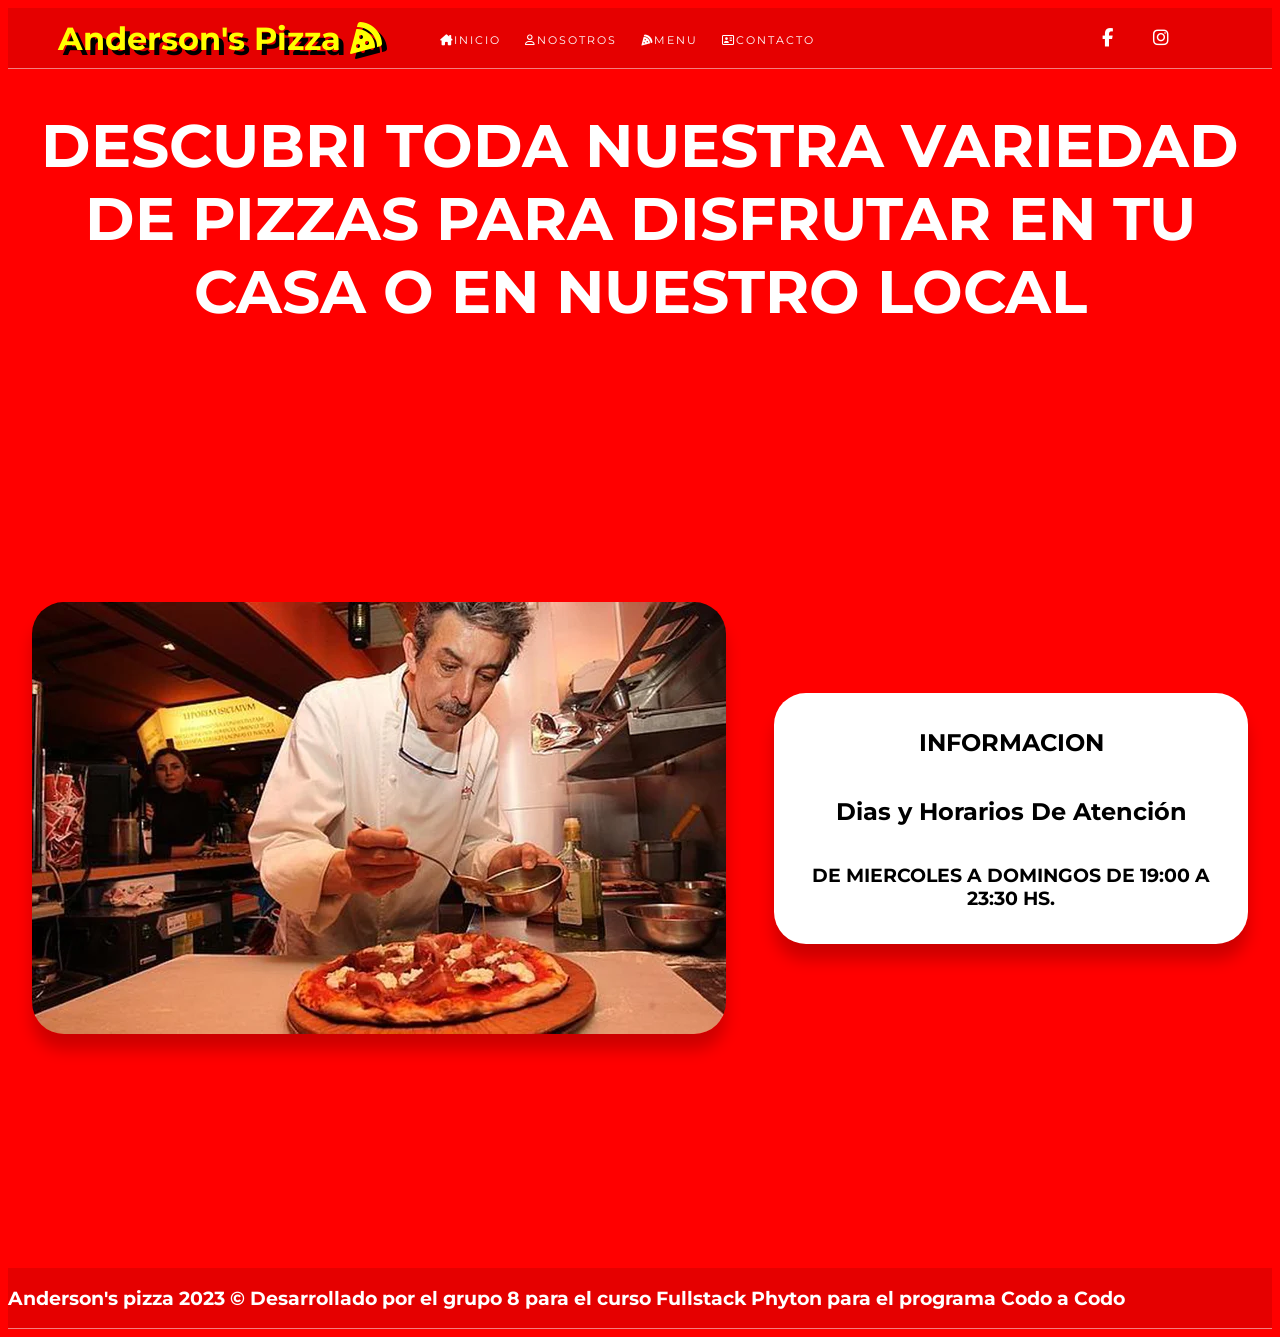
==== index.html @ d385c068 "agregando pagina de menu" ====
<!DOCTYPE html>
<html lang="en">
<head>
    <meta charset="UTF-8">
    <meta http-equiv="X-UA-Compatible" content="IE=edge">
    <meta name="viewport" content="width=device-width, initial-scale=1.0">
    <title>Anderson's Pizza</title>
    <link rel="icon" href="/assets/media/images/pizza.svg"/>
    <link rel="stylesheet" href="https://cdnjs.cloudflare.com/ajax/libs/animate.css/4.1.1/animate.min.css">
    <link rel="stylesheet" href="https://cdnjs.cloudflare.com/ajax/libs/font-awesome/6.2.1/css/all.min.css" integrity="sha512-MV7K8+y+gLIBoVD59lQIYicR65iaqukzvf/nwasF0nqhPay5w/9lJmVM2hMDcnK1OnMGCdVK+iQrJ7lzPJQd1w==" crossorigin="anonymous" referrerpolicy="no-referrer" />
    <link rel="preconnect" href="https://fonts.googleapis.com">
    <link rel="preconnect" href="https://fonts.gstatic.com" crossorigin>
    <link href="https://fonts.googleapis.com/css2?family=Montserrat:wght@300&display=swap" rel="stylesheet">
    <link rel="preconnect" href="https://fonts.googleapis.com">
    <link rel="preconnect" href="https://fonts.gstatic.com" crossorigin>
    <link href="https://fonts.googleapis.com/css2?family=Lora&family=Montserrat:wght@300&display=swap" rel="stylesheet">
    <link rel="stylesheet" href="assets/css/index.css">

</head>
<body>
   
    <div class="padre">
        <header class="header">
            <div class="menu margen-interno">
                <div class="logo">
                    <a href="index.html"></a> <h1 class="animate__animated animate__bounce">Anderson's Pizza <i class="fa-solid fa-pizza-slice fa-beat"></i></h1> 
                    
                </div>
                <nav class="nav">
                    <a href="./index.html"><i class="fa-solid fa-house-chimney"></i>Inicio</a>
                    <a href="#"><i class="fa-regular fa-user"></i>Nosotros</a>
                    <a href="./assets/pages/menu.html"><i class="fa-solid fa-pizza-slice"></i></i>Menu</a>
                    <a href="#"><i class="fa-regular fa-address-card"></i>contacto</a>
                </nav>
                <div class="social">
                    <div><a href="#"><i class="fa-brands fa-facebook-f"></i></a></div>
                    <div><a href="#"><i class="fa-brands fa-instagram"></i></a></div>
                    
                </div>

            </div>
            
        </header>
    <main>
       
        <h1>Descubri toda nuestra variedad de pizzas para disfrutar en tu casa o en nuestro local</h1>
       
    </main>
    <section>
        <div class="imagen">
            <img src="/assets/media/images/Pizzero3.webp" alt="pizzero">
             </div>
             <div class="tarjeta">
                 <h1>INFORMACION</h1>
                 <h2>Dias y Horarios De Atención</h2>
                 <h3>DE MIERCOLES A DOMINGOS DE 19:00 A 23:30 HS.</h3>
     
    </section>
    <footer>
        <h3>Anderson's pizza 2023 &copy; Desarrollado por el grupo 8 para el curso Fullstack Phyton para el programa Codo a Codo</h3>
    </footer>
   
</body>
</html>
---- assets/css/index.css ----
body{
    background-color: red;
    font-family: 'Montserrat', sans-serif;
}
a{
    text-decoration: none;
}
.padre{
    display: flex;
    flex-flow: column nowrap;

}
.margen-interno{
    padding: 0 50px;
}
.header{
    
   
    flex-flow: column nowrap;
    }
        .menu{
            background: rgba(0, 0, 0, .1);
            display: flex;
            flex-flow: row nowrap;
            height: 60px;
            align-items: center;
            border-bottom: 1px solid rgba(255,255,255,.5);
            }
        .logo{
            color: yellow;
           text-shadow: 5px 5px black;


            flex:1 1 auto;
        }
            .logo a{
                color: white;
                font-size: 30px;
               
            } 
            .logo a:hover{
                color:#343434;
            }
        .nav{
            
            flex:5 1 auto;
             
        }
        .nav a{
            color: white;
            font-size: 11px;
            text-transform: uppercase;
            padding: 0 10px;
            letter-spacing: 2px;

        }
        .nav a:hover{
            color: #343434;
        }
        .social{
            display: flex;
            flex:1 1 auto; 
            

            
        } 
            .social a{
                font-size: 18px;
                color:white;
                padding: 0 5px;
                margin: 0 0 0 30px;
                
            }
            .social a:hover{
                color:#343434;
            }


           
                
main{
    font-family: 'Montserrat', sans-serif;
    font-size: 30px;
    text-align: center;
    color: white;
    text-transform: uppercase;
    
}
section{
    display: flex;
    justify-content: center;
    align-items: center;
    height: 100vh;
}
.imagen{

    border-radius: 2rem;
    box-shadow: 0 1rem 1rem rgba(0, 0 ,0, 0.2);
    display: flex;
   
    margin: 1.5rem;
    overflow: hidden;


}
.tarjeta{
    font-family: 'Montserrat', sans-serif;
    background-color: white;
    text-align: center;
    display: flex;
    flex-direction: column;
    border-radius: 2rem;
    box-shadow: 0 1rem 1rem rgba(0, 0 ,0, 0.2);
    margin: 1.5rem;
    overflow: hidden;
    padding: 15px;

}
footer{
        color:white;
        background: rgba(0, 0, 0, .1);
        display: flex;
        flex-flow: row nowrap;
        height: 60px;
        align-items: center;
        border-bottom: 1px solid rgba(255,255,255,.5);
        
}
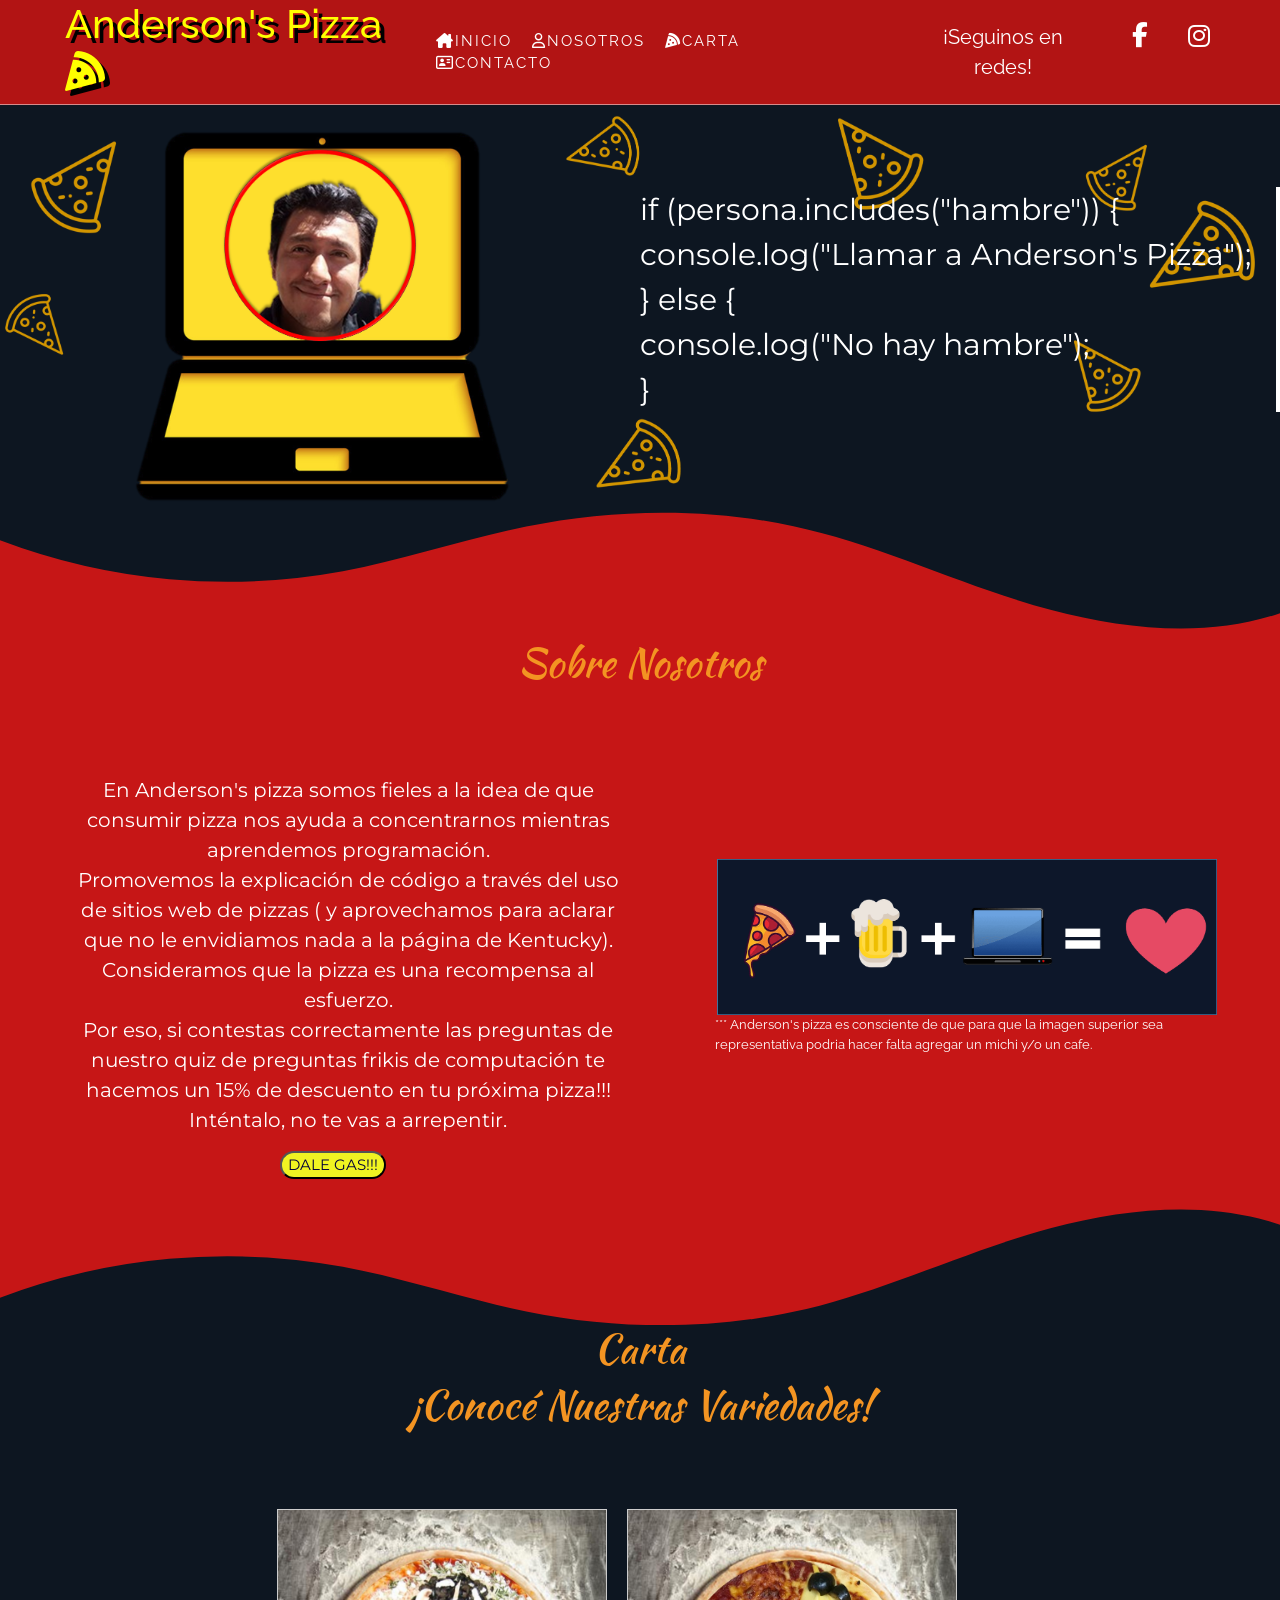
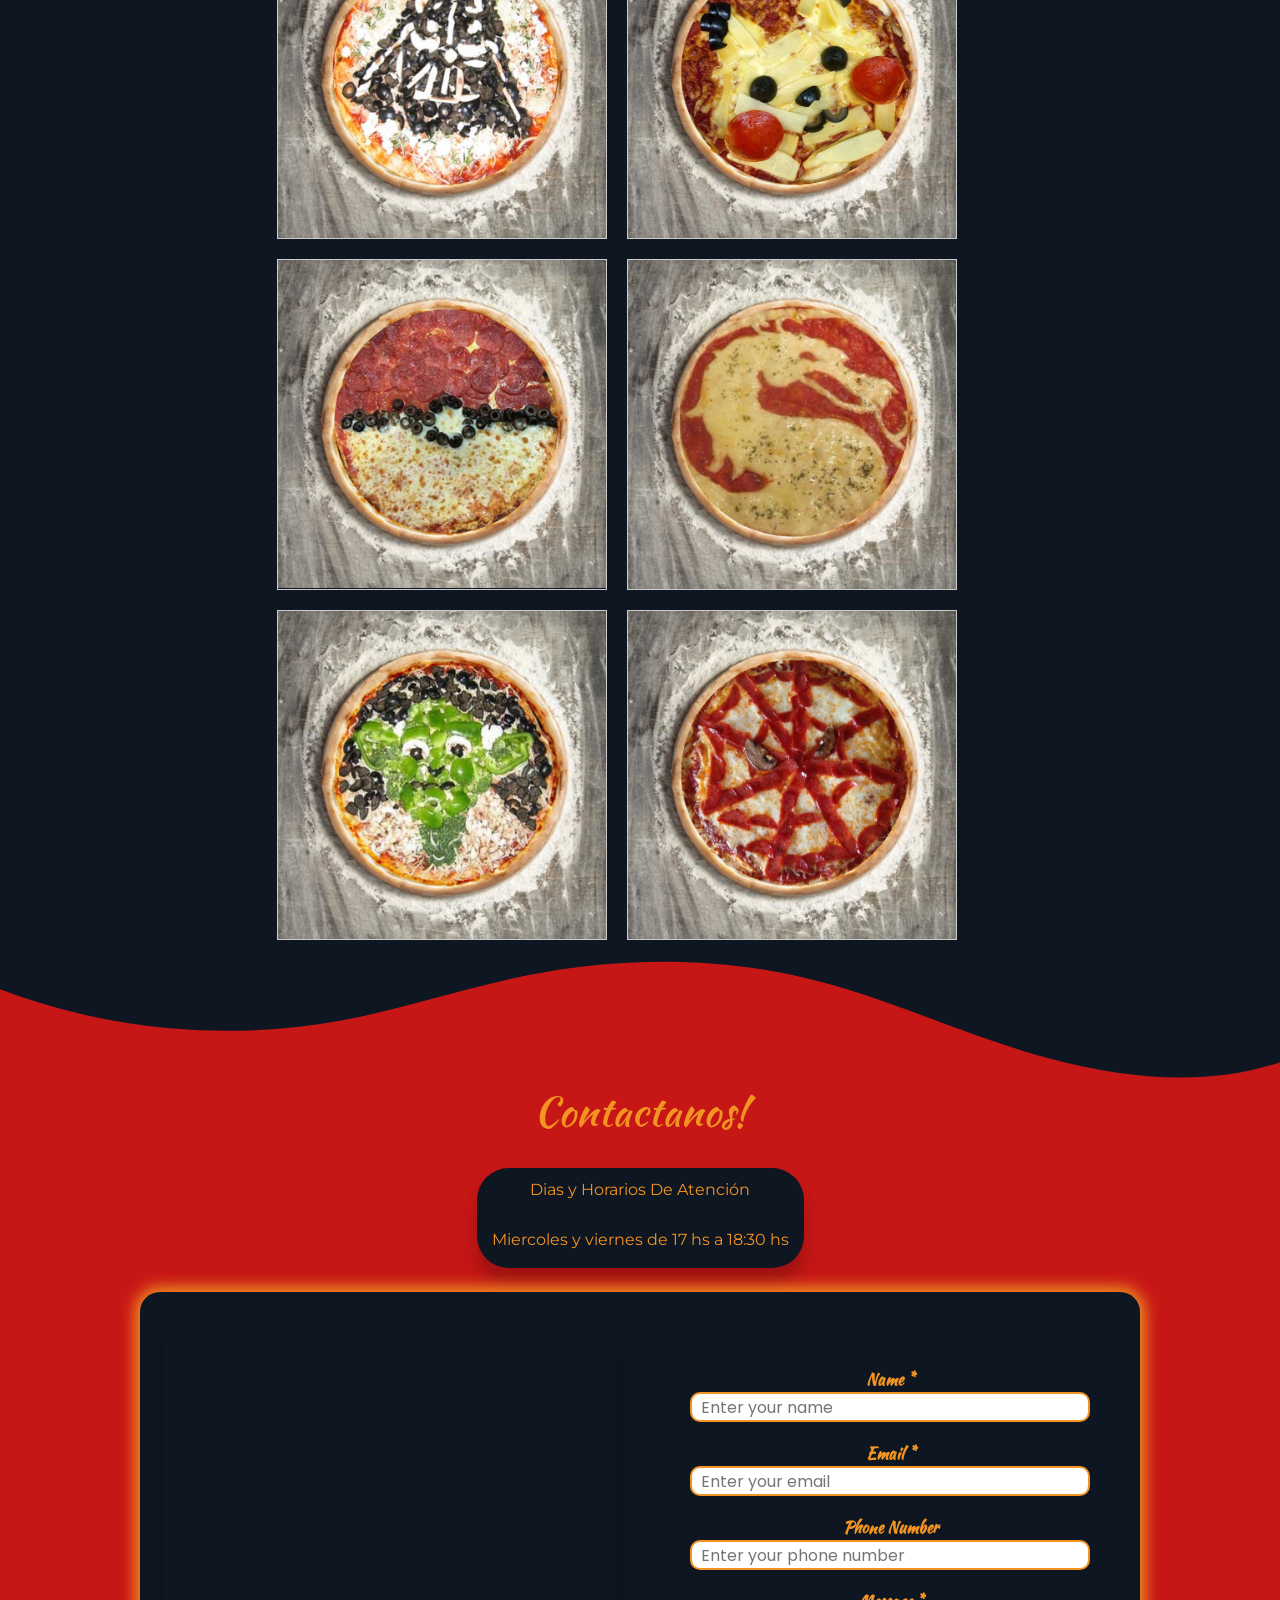
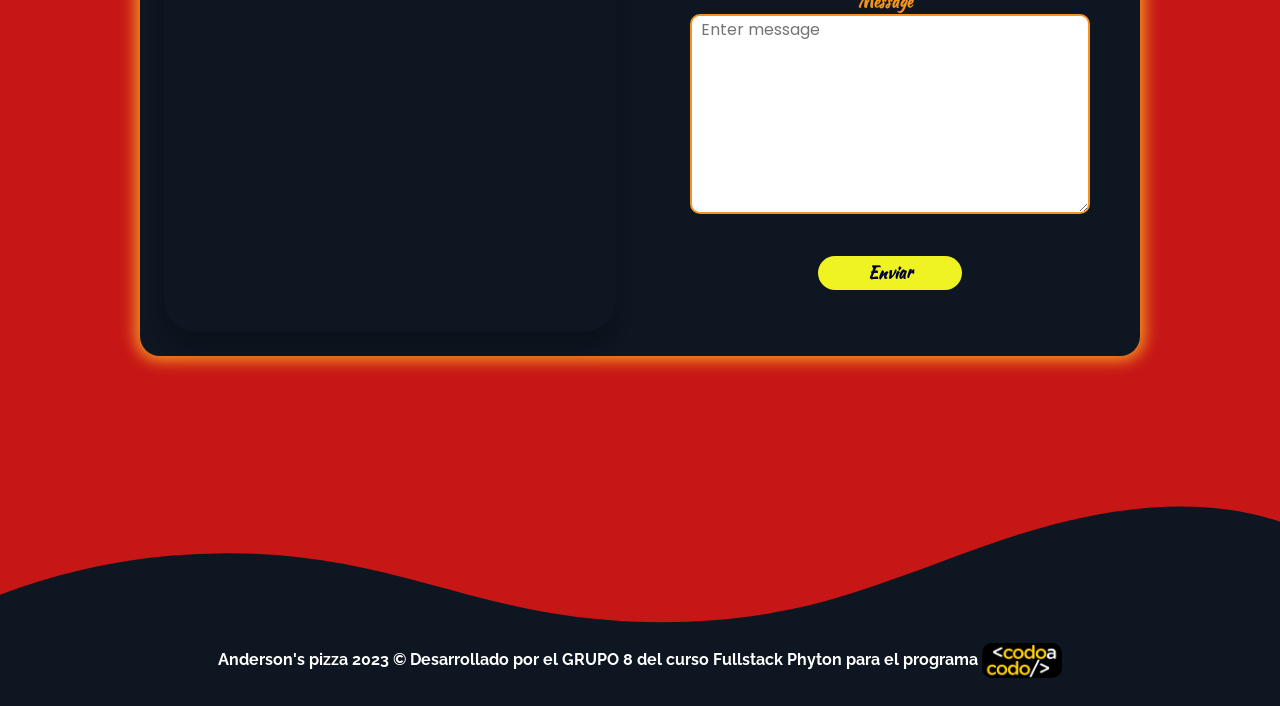
==== commit b2df0fe8: "Proyecto Grupo 8" ====
--- a/index.html
+++ b/index.html
@@ -1,64 +1,194 @@
 <!DOCTYPE html>
 <html lang="en">
-<head>
-    <meta charset="UTF-8">
-    <meta http-equiv="X-UA-Compatible" content="IE=edge">
-    <meta name="viewport" content="width=device-width, initial-scale=1.0">
-    <title>Anderson's Pizza</title>
-    <link rel="icon" href="/assets/media/images/pizza.svg"/>
-    <link rel="stylesheet" href="https://cdnjs.cloudflare.com/ajax/libs/animate.css/4.1.1/animate.min.css">
-    <link rel="stylesheet" href="https://cdnjs.cloudflare.com/ajax/libs/font-awesome/6.2.1/css/all.min.css" integrity="sha512-MV7K8+y+gLIBoVD59lQIYicR65iaqukzvf/nwasF0nqhPay5w/9lJmVM2hMDcnK1OnMGCdVK+iQrJ7lzPJQd1w==" crossorigin="anonymous" referrerpolicy="no-referrer" />
-    <link rel="preconnect" href="https://fonts.googleapis.com">
-    <link rel="preconnect" href="https://fonts.gstatic.com" crossorigin>
-    <link href="https://fonts.googleapis.com/css2?family=Montserrat:wght@300&display=swap" rel="stylesheet">
-    <link rel="preconnect" href="https://fonts.googleapis.com">
-    <link rel="preconnect" href="https://fonts.gstatic.com" crossorigin>
-    <link href="https://fonts.googleapis.com/css2?family=Lora&family=Montserrat:wght@300&display=swap" rel="stylesheet">
-    <link rel="stylesheet" href="assets/css/index.css">
+    <head>
+        <meta charset="UTF-8" />
+        <meta http-equiv="X-UA-Compatible" content="IE=edge" />
+        <link rel="icon" href="./assets/img/pizza.svg" />
+        <meta name="viewport" content="width=device-width, initial-scale=1.0" />
+        <link rel="stylesheet" href="https://cdnjs.cloudflare.com/ajax/libs/animate.css/4.1.1/animate.min.css" />
+        <link
+            rel="stylesheet"
+            href="https://cdnjs.cloudflare.com/ajax/libs/font-awesome/6.2.1/css/all.min.css"
+            integrity="sha512-MV7K8+y+gLIBoVD59lQIYicR65iaqukzvf/nwasF0nqhPay5w/9lJmVM2hMDcnK1OnMGCdVK+iQrJ7lzPJQd1w=="
+            crossorigin="anonymous"
+            referrerpolicy="no-referrer"
+        />
+        <link rel="preconnect" href="https://fonts.googleapis.com" />
+        <link rel="preconnect" href="https://fonts.gstatic.com" crossorigin />
+        <link href="https://cdn.jsdelivr.net/npm/bootstrap@5.3.0-alpha3/dist/css/bootstrap.min.css" rel="stylesheet" integrity="sha384-KK94CHFLLe+nY2dmCWGMq91rCGa5gtU4mk92HdvYe+M/SXH301p5ILy+dN9+nJOZ" crossorigin="anonymous" />
+        <link rel="stylesheet" href="https://unpkg.com/aos@2.3.1/dist/aos.css" />
+        <link rel="stylesheet" href="assets/css/index.css" />
+        <link rel="stylesheet" href="assets/css/waves.css" />
+        <link rel="stylesheet" href="assets/css/btns.css" />
+    </head>
 
-</head>
-<body>
-   
-    <div class="padre">
-        <header class="header">
-            <div class="menu margen-interno">
-                <div class="logo">
-                    <a href="index.html"></a> <h1 class="animate__animated animate__bounce">Anderson's Pizza <i class="fa-solid fa-pizza-slice fa-beat"></i></h1> 
-                    
+    <body>
+        <div class="padre">
+            <title>Anderson's Pizza</title>
+            <header class="header">
+                <div class="menu margen-interno">
+                    <div class="logo">
+                        <a href="index.html"></a>
+                        <h1 class="animate__animated animate__bounce">Anderson's Pizza <i class="fa-solid fa-pizza-slice fa-beat"></i></h1>
+                    </div>
+                    <nav class="nav">
+                        <a href="#banner"><i class="fa-solid fa-house-chimney"></i>Inicio</a>
+                        <a href="#about"><i class="fa-regular fa-user"></i>Nosotros</a>
+                        <a href="#carta"><i class="fa-solid fa-pizza-slice"></i>Carta</a>
+                        <a href="#contact"><i class="fa-regular fa-address-card"></i>contacto</a>
+                    </nav>
+                    <div class="social">
+                        <p>¡Seguinos en redes!</p>
+                        <a href="#"><i class="fa-brands fa-facebook-f"></i></a>
+                        <a href="#"><i class="fa-brands fa-instagram"></i></a>
+                    </div>
                 </div>
-                <nav class="nav">
-                    <a href="./index.html"><i class="fa-solid fa-house-chimney"></i>Inicio</a>
-                    <a href="#"><i class="fa-regular fa-user"></i>Nosotros</a>
-                    <a href="./assets/pages/menu.html"><i class="fa-solid fa-pizza-slice"></i></i>Menu</a>
-                    <a href="#"><i class="fa-regular fa-address-card"></i>contacto</a>
-                </nav>
-                <div class="social">
-                    <div><a href="#"><i class="fa-brands fa-facebook-f"></i></a></div>
-                    <div><a href="#"><i class="fa-brands fa-instagram"></i></a></div>
-                    
-                </div>
+            </header>
+        </div>
 
+        <main>
+              <div class="banner" id="banner">
+                      <div class="banner_pic"><img src="./assets/img/anderson_foto.png" alt="anderson" /></div>
+                      <div class="banner_tex">
+                        <p>
+                          if (persona.includes("hambre")) { <br />
+                          console.log("Llamar a Anderson's Pizza");<br />
+                          } else {<br />
+                          console.log("No hay hambre");<br />
+                          }
+                       </p>
+                     </div>
+               </div>
+          <div class="top-wave">
+              <svg data-name="Layer 1" xmlns="http://www.w3.org/2000/svg" viewBox="0 0 1200 120" preserveAspectRatio="none">
+                  <path
+                      d="M321.39,56.44c58-10.79,114.16-30.13,172-41.86,82.39-16.72,168.19-17.73,250.45-.39C823.78,31,906.67,72,985.66,92.83c70.05,18.48,146.53,26.09,214.34,3V0H0V27.35A600.21,600.21,0,0,0,321.39,56.44Z"
+                      class="shape-fill"
+                  ></path>
+              </svg>
+          </div>
+      
+          <div class="row about light-color" id="about" data-aos="fade-up" data-aos-duration="500">
+              <div><h1>Sobre Nosotros</h1></div>
+              <div class="about_text col-md-6">
+                  <p>
+                    En Anderson's pizza somos fieles a la idea de que consumir pizza nos ayuda a concentrarnos mientras aprendemos programación.<br>
+                    Promovemos la explicación de código a través del uso de sitios web de pizzas ( y aprovechamos para aclarar que  no le envidiamos nada a la página de Kentucky).<br>
+                    Consideramos que la pizza es una recompensa al esfuerzo.<br>
+                    Por eso, si contestas correctamente las preguntas de nuestro quiz de preguntas frikis de computación te hacemos un 15% de descuento en tu próxima pizza!!!<br>
+                    Inténtalo, no te vas a arrepentir. 
+                  </p>
+                  <button class="light-btn" id="miBoton" onmouseover="cambiarTexto('Hacer el quiz')" onmouseout="cambiarTexto('DALE GAS!!!')" onclick="iniciarCuestionario()">DALE GAS!!!</button>
+                  <div class="cuestionario" id="cuestionario" style="display: none;">
+                    <h2>Responde con false o true</h2>
+                     <div id="preguntas"></div>
+                     <div class="calificar"><button class="light-btn" onclick="calificarRespuestas()">Enviar respuestas</button></div>
+                  </div>
+                  <div id="resultado" style="display: none;">
+                    <img id="imagenResultado" src="" alt="Resultado" />
+                    <p id="mensajeResultado"></p>
+                    <p><span id="codigoDescuento"></span></p>
+                  </div>
+              </div>
+              <div class="about_image col-md-6 about-me">
+                  <img src="./assets/img/about.png" alt="about" />
+                  <figcaption>
+                      *** Anderson's pizza es consciente de que para que la imagen superior sea representativa
+                          podria hacer falta agregar un michi y/o un cafe.
+                  </figcaption>
+              </div>
+              <div class="top-wave svg-invertido">
+                <svg data-name="Layer 1" xmlns="http://www.w3.org/2000/svg" viewBox="0 0 1200 120" preserveAspectRatio="none">
+                    <path
+                        d="M321.39,56.44c58-10.79,114.16-30.13,172-41.86,82.39-16.72,168.19-17.73,250.45-.39C823.78,31,906.67,72,985.66,92.83c70.05,18.48,146.53,26.09,214.34,3V0H0V27.35A600.21,600.21,0,0,0,321.39,56.44Z"
+                        class="shape-fill"
+                    ></path>
+                </svg>
+             </div>
             </div>
-            
-        </header>
-    <main>
-       
-        <h1>Descubri toda nuestra variedad de pizzas para disfrutar en tu casa o en nuestro local</h1>
-       
-    </main>
-    <section>
-        <div class="imagen">
-            <img src="/assets/media/images/Pizzero3.webp" alt="pizzero">
-             </div>
-             <div class="tarjeta">
-                 <h1>INFORMACION</h1>
-                 <h2>Dias y Horarios De Atención</h2>
-                 <h3>DE MIERCOLES A DOMINGOS DE 19:00 A 23:30 HS.</h3>
-     
-    </section>
-    <footer>
-        <h3>Anderson's pizza 2023 &copy; Desarrollado por el grupo 8 para el curso Fullstack Phyton para el programa Codo a Codo</h3>
-    </footer>
-   
-</body>
-</html>+            <div class="carta" id="carta">
+                  <div>
+                      <h1>Carta</h1>
+                      <h1 class="titulocarta">¡Conocé Nuestras Variedades!</h1>
+                  </div>
+                  <div class="tarjetas-container" id="tarjetas-container" data-aos="zoom-in-right" data-aos-duration="500"></div>
+              </div>
+              <div class="top-wave">
+                  <svg data-name="Layer 1" xmlns="http://www.w3.org/2000/svg" viewBox="0 0 1200 120" preserveAspectRatio="none">
+                      <path
+                          d="M321.39,56.44c58-10.79,114.16-30.13,172-41.86,82.39-16.72,168.19-17.73,250.45-.39C823.78,31,906.67,72,985.66,92.83c70.05,18.48,146.53,26.09,214.34,3V0H0V27.35A600.21,600.21,0,0,0,321.39,56.44Z"
+                          class="shape-fill"
+                      ></path>
+                  </svg>
+              </div>
+      
+              <div class="contact" id="contact" data-aos="fade-up" data-aos-easing="linear" data-aos-duration="500">
+                  <h1>Contactanos!</h1>
+                  <div class="tarjeta_contacto">
+                      <p>Dias y Horarios De Atención</p>
+                      <p>Miercoles y viernes de 17 hs a 18:30 hs</p>
+                  </div>
+                  <div class="contact-box" data-aos="zoom-in-right" data-aos-duration="500">
+                      <div class="mapa">
+                          <div style="width: 100%;">
+                              <iframe
+                                  scrolling="no"
+                                  marginheight="0"
+                                  marginwidth="0"
+                                  src="https://maps.google.com/maps?width=100%25&amp;height=600&amp;hl=es&amp;q=Carlos%20H.%20Perette%20750+(Anderson%C2%B4s%20Pizza)&amp;t=&amp;z=13&amp;ie=UTF8&amp;iwloc=B&amp;output=embed"
+                                  width="100%"
+                                  height="600"
+                                  frameborder="0"
+                              >
+                                  <a href="https://www.gps.ie/car-satnav-gps/">Car GPS</a>
+                              </iframe>
+                          </div>
+                      </div>
+                      <div class="right-side">
+                          <form id="form">
+                              <div class="info-required">
+                                  <label for="name">Name *</label>
+                                  <input type="text" name="name" id="name" placeholder="Enter your name" autocomplete="off" required pattern="[a-zA-Z\ ]+" />
+                              </div>
+                              <div class="info-required">
+                                  <label for="email">Email *</label>
+                                  <input type="email" name="email" id="email" placeholder="Enter your email" autocomplete="on" required>
+                              </div>
+                              <div class="info-required">
+                                  <label for="phone">Phone Number</label>
+                                  <input type="text" name="phone" id="phone" placeholder="Enter your phone number" autocomplete="on" pattern="[0-9]+" minlength="8" maxlength="10" />
+                              </div>
+                              <div class="info-required">
+                                  <label for="message">Message *</label>
+                                  <textarea type="text" name="message" id="message" placeholder="Enter message" rows="5" cols="33"></textarea>
+                              </div>
+                              <button class="light-btn" type="submit" onclick="return sendEmail();">Enviar</button>
+                          </form>
+                      </div>
+                  </div>
+          </main>
+          <div class="top-wave svg-invertido">
+            <svg data-name="Layer 1" xmlns="http://www.w3.org/2000/svg" viewBox="0 0 1200 120" preserveAspectRatio="none">
+                <path
+                    d="M321.39,56.44c58-10.79,114.16-30.13,172-41.86,82.39-16.72,168.19-17.73,250.45-.39C823.78,31,906.67,72,985.66,92.83c70.05,18.48,146.53,26.09,214.34,3V0H0V27.35A600.21,600.21,0,0,0,321.39,56.44Z"
+                    class="shape-fill"
+                ></path>
+            </svg>
+         </div>
+      <footer>
+            <h2><b>Anderson's pizza 2023 &copy; Desarrollado por el GRUPO 8 del curso Fullstack Phyton para el programa </b><img src="./assets/img/cac_logo.png" alt="cac_logo" /></h2> 
+      </footer>
+      <script src="./assets/js/showElements.js"></script>
+      <script src="./assets/js/navbarBtnsEvents.js"></script>
+      <script type="text/javascript" src="./assets/js/sendEmail.js"></script>
+      <script type="text/javascript" src="./assets/js/cuestionario.js"></script>
+      <script src="https://cdn.jsdelivr.net/npm/vue@2.6.14/dist/vue.min.js"></script>
+      <script src="https://unpkg.com/axios/dist/axios.min.js"></script>
+      <script src="https://cdn.jsdelivr.net/npm/sweetalert2@11.1.10/dist/sweetalert2.all.min.js"></script>
+      <script src="https://unpkg.com/aos@2.3.1/dist/aos.js"></script>
+      <script type="text/javascript">
+       AOS.init();
+      </script>
+      <script src="./assets/js/events.js"></script>
+    </body>
+</html>
--- a/assets/css/index.css
+++ b/assets/css/index.css
@@ -1,128 +1,594 @@
-body{
-    background-color: red;
-    font-family: 'Montserrat', sans-serif;
-}
-a{
+@import url("https://fonts.googleapis.com/css2?family=Raleway:wght@100&display=swap");
+@import url("https://fonts.googleapis.com/css2?family=Montserrat:wght@100;500&display=swap");
+@import url("https://fonts.googleapis.com/css2?family=Poppins:wght@500;600&display=swap");
+@import url("https://fonts.googleapis.com/css2?family=Kaushan+Script&family=Poppins:wght@500;600&display=swap");
+
+/*==================================================== FORMATO GENERAL=======================================================*/
+
+
+
+
+body {
+    background-color: rgb(198, 22, 22);
+    font-family: "Raleway", sans-serif;
+}
+
+
+
+
+main {
+    font-family: "Montserrat", sans-serif;
+    font-size: 15px;
+    text-align: center;
+    color: white;
+}
+
+.carta,
+.contact,
+.about h1 {
+    text-align: center;
+    font-family: "Kaushan Script", cursive;
+    font-size: 40px;
+    color: #f39422;
+}
+
+
+/*====================================================MENU=======================================================*/
+.padre {
+  width: 100%;
+  display: flex;
+  height: auto;
+  flex-flow: column nowrap;
+  justify-content: center;
+}
+  
+a {
     text-decoration: none;
 }
-.padre{
-    display: flex;
-    flex-flow: column nowrap;
-
-}
-.margen-interno{
-    padding: 0 50px;
-}
-.header{
-    
-   
-    flex-flow: column nowrap;
-    }
-        .menu{
-            background: rgba(0, 0, 0, .1);
-            display: flex;
-            flex-flow: row nowrap;
-            height: 60px;
-            align-items: center;
-            border-bottom: 1px solid rgba(255,255,255,.5);
-            }
-        .logo{
-            color: yellow;
-           text-shadow: 5px 5px black;
-
-
-            flex:1 1 auto;
-        }
-            .logo a{
-                color: white;
-                font-size: 30px;
-               
-            } 
-            .logo a:hover{
-                color:#343434;
-            }
-        .nav{
-            
-            flex:5 1 auto;
-             
-        }
-        .nav a{
-            color: white;
-            font-size: 11px;
-            text-transform: uppercase;
-            padding: 0 10px;
-            letter-spacing: 2px;
-
-        }
-        .nav a:hover{
-            color: #343434;
-        }
-        .social{
-            display: flex;
-            flex:1 1 auto; 
-            
-
-            
-        } 
-            .social a{
-                font-size: 18px;
-                color:white;
-                padding: 0 5px;
-                margin: 0 0 0 30px;
-                
-            }
-            .social a:hover{
-                color:#343434;
-            }
-
-
-           
-                
-main{
-    font-family: 'Montserrat', sans-serif;
+
+
+.menu {
+    background: rgba(0, 0, 0, 0.1);
+    display: flex;
+    flex-flow: row nowrap;
+    height: auto;
+    align-items: center;
+    border-bottom: 1px solid rgba(255, 255, 255, 0.5);
+}
+
+.margen-interno {
+  padding: 0px 65px ;
+  justify-content: center;
+}
+
+.logo {
+    color: yellow;
+    text-shadow: 5px 5px black;
+
+    flex: 1 1 auto;
+}
+.logo a {
+    color: white;
     font-size: 30px;
-    text-align: center;
-    color: white;
+}
+.logo a:hover {
+    color: #343434;
+}
+.nav {
+    flex: 5 1 auto;
+}
+.nav a {
+    color: white;
+    font-size: 15px;
     text-transform: uppercase;
-    
-}
-section{
-    display: flex;
-    justify-content: center;
-    align-items: center;
-    height: 100vh;
-}
-.imagen{
-
+    padding: 0 10px;
+    letter-spacing: 2px;
+}
+.nav a:hover {
+    color: #343434;
+}
+.social_text{
+  display:none;
+}
+.social {
+    display: flex;
+    text-align: center;
+}
+.social a {
+    font-size: 20px;
+    color: white;
+    padding: 0 5px;
+    margin: 0 0 0 30px;
+}
+.social a:hover {
+    color: #343434;
+}
+
+.social p {
+  font-size: 20px;
+  color: white;
+  padding: 0 5px;
+  margin: 0 0 0 30px;
+}
+
+.fa-brands {
+  font-size: 25px;
+}
+
+.fa-instagram{
+  margin-top: 2px;
+}
+
+@media (max-width: 580px) {
+  
+  header .menu {
+  display: block;
+  justify-content: center;
+
+  }
+
+  .logo .nav .social {
+    display: block;
+    align-items: center;
+  }
+
+  .social p {
+    display: none;
+  }
+
+  .social{
+    padding: 10px 0px 10px 0px;
+    margin-left: 15%;
+  }
+
+}
+
+/*@media screen and (min-width: 345px) and (max-width: 580px) {
+
+  .menu .logo .nav .social{
+    display: block;
+    padding-left: 0%;
+  }
+  }
+
+/*====================================================INICIO=======================================================*/
+
+.banner {
+    width: 100%;
+    height: auto;
+    display: flex;
+    justify-content: center;
+    align-items: center;
+    background-color: rgba(13, 22, 33, 255);
+    background-image: url("../img/backgrounds/anderson.png");
+    background-size: cover;
+}
+
+.banner img {
+    width: clamp(400px, 100vw, 400px);
+}
+
+.banner p {
+    font-family: monospace;
+    white-space: nowrap;
+    border-right: 4px solid;
+    animation: typing 2s steps(400), blink 0.5s infinite step-end alternate;
+    overflow: hidden;
+    text-align: left;
+    font-family: "Montserrat", sans-serif;
+    font-size: 30px;
+    width: 100%;
+}
+
+.banner_tex,
+.banner_pic {
+    flex: 1;
+}
+
+@keyframes typing {
+    from {
+        width: 0;
+    }
+}
+
+@keyframes blink {
+    50% {
+        border-color: transparent;
+    }
+}
+
+@media screen and (min-width: 580px) and (max-width: 1046px) {
+    .banner {
+        flex-direction: column;
+        justify-content: center;
+    }
+    .banner p {
+        font-size: 25px;
+    }
+}
+
+@media (max-width: 580px) {
+    .banner {
+        flex-direction: column;
+        justify-content: center;
+    }
+    .banner p {
+        font-size: medium;
+    }
+}
+/*====================================================ABOUT=======================================================*/
+.about {
+    align-items: center;
+    justify-content: center;
+}
+
+.about_image img {
+    padding-top: 20px;
+    width: 80%;
+}
+
+.about_image figcaption {
+    display: inline-block; /* Hace que el figcaption ocupe el ancho disponible */
+    width: 80%;
+    text-align: left;
+}
+
+.about_text {
+    padding-top: 80px;
+    padding-bottom: 20px;
+    padding-left: 50px;
+    justify-content: center;
+}
+.about_text p {
+    align-items: center;
+    margin-left: 30px;
+    gap: 10px;
+}
+.about p {
+    font-family: "Montserrat", sans-serif;
+    font-size: 20px;
+    text-align: center;
+    color: white;
+}
+
+.about figcaption {
+    font-family: "Raleway", sans-serif;
+    font-size: 13px;
+}
+
+@media (max-width: 766px) {
+  .about_text {
+    padding-top: 0px;
+    padding-bottom: 0px;
+    padding-left: 0px;
+    padding-right: 25px;
+    justify-content: center;
+}
+ 
+}
+
+.cuestionario {
+    justify-content: center;
+    margin-top: 5%;
+}
+
+.cuestionario h2 {
+    font-size: 23px;
+}
+
+.calificar {
+    padding-top: 20px;
+}
+
+#preguntas p{
+    font-size: 18px;
+    padding-top: 10px;
+}
+
+#resultado{
+    width: 50%;
+    margin-top: 20px;
+    border-radius: 20px;
+    height: auto;
+    align-items: center;
+    margin-left: 25%;
+
+}
+
+#imagenResultado{
+    margin-top: 20px;
+    width: clamp(200px, 40vw, 200px);
+    border-radius: 20px;
+}
+
+
+/*====================================================CARTA=======================================================*/
+.carta {
+    align-items: center;
+    background-color: rgba(13, 22, 33, 255);
+    height: auto;
+    justify-content: center;
+    margin-top: -2px;
+    width: 100%;
+}
+
+.titulocarta {
+    text-align: center;
+    margin-bottom: 80px;
+}
+
+.titulocarta-animacion {
+    animation-duration: 3s;
+    animation-name: tituloAnim;
+}
+
+@keyframes tituloAnim {
+    from {
+        margin-right: -100%;
+        width: 300%;
+    }
+    30% {
+        margin-left: -50%;
+
+        width: 100%;
+    }
+
+    to {
+        margin-left: 0%;
+        width: 100%;
+    }
+}
+
+.tarjetas-container {
+    display: flex;
+    flex-wrap: wrap;
+    justify-content: center;
+    width: 80%;
+    margin-left: 9%;
+}
+
+.tarjeta {
+    border: 1px solid #ccc;
+    margin-right: 20px;
+    width: 330px;
+    margin-bottom: 20px;
+    align-items: center;
+    position: relative;
+    text-align: center;
+    transition: all 50ms ease-out;
+}
+
+.tarjeta:hover {
+    cursor: pointer;
+    transform: scale(1.075);
+}
+
+.tarjeta img {
+    width: 100%;
+    height: auto;
+}
+
+.tarjeta h3 {
+    font-family: "Trebuchet MS", "Lucida Sans Unicode", "Lucida Grande", "Lucida Sans", Arial, sans-serif;
+    font-size: 25px;
+    position: absolute;
+    top: 50%;
+    left: 50%;
+    transform: translate(-50%, -50%);
+    color: white;
+    opacity: 0;
+    display: flex;
+    justify-content: center;
+    align-items: center;
+}
+
+.tarjeta:hover h3 {
+    opacity: 1;
+    background-color: rgba(0, 0, 0, 0.5);
+    width: 100%;
+    height: 100%;
+}
+
+.tarjeta p {
+    font-family: "Trebuchet MS", "Lucida Sans Unicode", "Lucida Grande", "Lucida Sans", Arial, sans-serif;
+    font-size: 20px;
+    position: fixed;
+    bottom: 0%;
+    left: 50%;
+    transform: translate(-50%, -0%);
+    color: white;
+    opacity: 0;
+}
+
+.tarjeta:hover p {
+    opacity: 1;
+}
+
+/*====================================================CONTACT=======================================================*/
+
+.contact {
+    padding-top: 50px;
+    padding-bottom: 80px;
+    display: flex;
+    flex-direction: column;
+    flex-wrap: nowrap;
+    justify-content: center;
+    align-items: center;
+    height: auto;
+    background-color: rgb(198, 22, 22);
+}
+
+.contact h1 {
+    margin-top: -50px;
+}
+
+.mapa {
     border-radius: 2rem;
-    box-shadow: 0 1rem 1rem rgba(0, 0 ,0, 0.2);
-    display: flex;
-   
+    box-shadow: 0 1rem 1rem rgba(0, 0, 0, 0.2);
+    display: flex;
     margin: 1.5rem;
     overflow: hidden;
-
-
-}
-.tarjeta{
-    font-family: 'Montserrat', sans-serif;
-    background-color: white;
+    height: auto;
+    width: auto;
+}
+
+.tarjeta_contacto {
+    background-color: rgba(13, 22, 33, 255);
     text-align: center;
     display: flex;
     flex-direction: column;
     border-radius: 2rem;
-    box-shadow: 0 1rem 1rem rgba(0, 0 ,0, 0.2);
+    box-shadow: 0 1rem 1rem rgba(0, 0, 0, 0.2);
     margin: 1.5rem;
     overflow: hidden;
-    padding: 15px;
-
-}
-footer{
-        color:white;
-        background: rgba(0, 0, 0, .1);
-        display: flex;
-        flex-flow: row nowrap;
-        height: 60px;
-        align-items: center;
-        border-bottom: 1px solid rgba(255,255,255,.5);
-        
-}
+}
+
+.tarjeta_contacto p {
+    padding: 10px 15px 0px 15px;
+    font-family: "Montserrat", sans-serif;
+    font-size: medium;
+}
+
+.contact-box {
+    width: clamp(500px, 80vw, 1000px);
+    display: grid;
+    grid-template-columns: repeat(2, 1fr);
+    justify-content: center;
+    align-items: center;
+    text-align: center;
+    background-color: rgba(13, 22, 33, 255);
+    box-shadow: 0px 0px 15px 5px #f39422;
+    border-radius: 20px;
+    margin-bottom: 60px;
+}
+
+.left-side {
+    height: 320px;
+    justify-content: center;
+    align-items: center;
+}
+
+.left-side img {
+    height: 100%;
+    margin-left: 20px;
+    margin-right: 20px;
+}
+
+.right-side {
+    display: flex;
+    flex-direction: column;
+    justify-content: center;
+    align-items: center;
+    text-align: center;
+    padding-top: 20px;
+}
+
+.info-required {
+    display: flex;
+    flex-direction: column;
+    flex-wrap: nowrap;
+    justify-content: center;
+    align-items: center;
+    width: auto;
+    margin-bottom: 20px;
+}
+
+.right-side form input,
+.right-side form textarea {
+    border: 2px solid #f39422;
+    background-color: rgb(255, 255, 255);
+    font-size: clamp(14px, 3vw, 16px);
+    font-family: "Poppins", sans-serif;
+    color: rgba(13, 22, 33, 255);
+    border-radius: 10px;
+    text-indent: 7px;
+}
+
+.right-side form input {
+    height: 30px;
+    width: clamp(250px, 60vw, 400px);
+}
+
+.right-side form textarea {
+    height: clamp(100px, 60vw, 200px);
+    width: clamp(250px, 60vw, 400px);
+    max-height: clamp(100px, 60vw, 200px);
+    max-width: clamp(250px, 60vw, 400px);
+}
+
+.right-side form label {
+    color: #f39422;
+    font-size: clamp(12px, 5vw, 16px);
+    font-weight: bold;
+}
+
+.right-side form button {
+    border: none;
+    padding: 5px 20px;
+    font-size: clamp(12px, 5vw, 16px);
+    font-weight: bold;
+    cursor: pointer;
+    margin-bottom: 10px;
+    padding: 5px 50px;
+}
+
+/*====================== FOOTER ======================*/
+
+footer {
+    display: flex;
+    flex-wrap: nowrap;
+    justify-content: center;
+    align-items: center;
+    height: auto;
+    background-color: rgba(13, 22, 33, 255);
+    bottom: 0%;
+    margin-top: -1px;
+}
+
+footer h1 {
+    color: #ffffff;
+    text-align: center;
+    font-size: clamp(9px, 5vw, 16px);
+    padding: 20px;
+}
+
+footer h2 {
+    color: #ffffff;
+    text-align: center;
+    font-size: clamp(9px, 5vw, 16px);
+    padding: 20px;
+}
+
+footer img {
+    width: clamp(80px, 20vw, 80px);
+    border-radius: 10px;
+}
+
+/*============================================================================= MEDIA QUERIES ========================================================================*/
+
+@media screen and (max-width: 1040px) {
+    .contact-box {
+        grid-template-columns: 1fr;
+        width: clamp(200px, 80vw, 500px);
+    }
+
+    .left-side {
+        height: 150px;
+        margin-bottom: 30px;
+    }
+
+    .left-side img {
+        margin-top: 20px;
+    }
+}
+
+@media screen and (max-width: 480px) {
+    .banner {
+        padding-bottom: 70px;
+    }
+
+    .carta {
+        padding-bottom: 70px;
+    }
+}
+
--- a/assets/css/waves.css
+++ b/assets/css/waves.css
@@ -0,0 +1,78 @@
+.wave{
+
+    position: absolute;
+    width: 100%;
+    height: 50px;
+    bottom: 0;
+    left: 0;
+    background: url("../img/backgrounds/wave.png");
+    animation: animate 20s linear infinite;
+}
+
+
+/*.top-wave{
+
+    position: absolute;
+    top: 0;
+    left: 0;
+    width: 100%;
+    overflow: hidden;
+    line-height: 0;
+}
+
+.top-wave svg{
+
+    position: relative;
+    display: block;
+    width: calc(156% + 1.3px);
+    height: 110px;
+}*/
+
+.top-wave .shape-fill {
+
+    fill: rgba(13,22,33,255);
+    width: 5px;
+}
+
+.svg-invertido {
+    transform: scaleY(-1);
+  }
+
+/*.bottom-wave, .home-wave{
+
+    position: absolute;
+    bottom: 0;
+    left: 0;
+    width: 100%;
+    overflow: hidden;
+    line-height: 0;
+}
+
+.bottom-wave svg, .home-wave svg{
+
+    position: relative;
+    display: block;
+    width: calc(156% + 1.3px);
+    height: 110px;
+}
+
+.bottom-wave .shape-fill {
+
+    fill: #ff0000;
+}
+
+.bottom-wave .contact-shape-fill{
+
+    fill: #F39422;
+}
+
+.home-wave svg{
+
+    filter: invert(100%);
+}
+
+.home-wave .home-shape-fill {
+
+    fill: rgba(13,22,33,255);
+    stroke: rgba(13,22,33,255);
+}
--- a/assets/css/btns.css
+++ b/assets/css/btns.css
@@ -0,0 +1,46 @@
+.btn-style{
+
+  position: relative;
+  z-index: 1;
+}
+
+.btn-style::after {
+
+  content: "";
+  position: absolute;
+  top: 0;
+  left: 0;
+  width: 100%;
+  height: 100%;
+  z-index: -1;
+  transition: -webkit-transform 200ms ease-in;
+  transition: transform 200ms ease-in;
+  transition: transform 200ms ease-in, -webkit-transform 200ms ease-in;
+  -webkit-transform: scaleX(0);
+          transform: scaleX(0);
+  -webkit-transform-origin: right;
+          transform-origin: right;
+}
+
+.btn-style:hover::after {
+  -webkit-transform: scaleX(1);
+          transform: scaleX(1);
+  -webkit-transform-origin: left;
+          transform-origin: left;
+}
+
+.light-btn{
+
+	background-color: #f0f322;
+  text-decoration: none;
+  border-radius: 20px;
+  color: #010038;
+	transition: .5s;
+}
+
+.light-btn:hover{
+
+	border: 2px solid  #f9f9fc;
+	background-color: #f0f322;;
+	box-shadow: inset 0 0 20px 0 #F39422;
+}
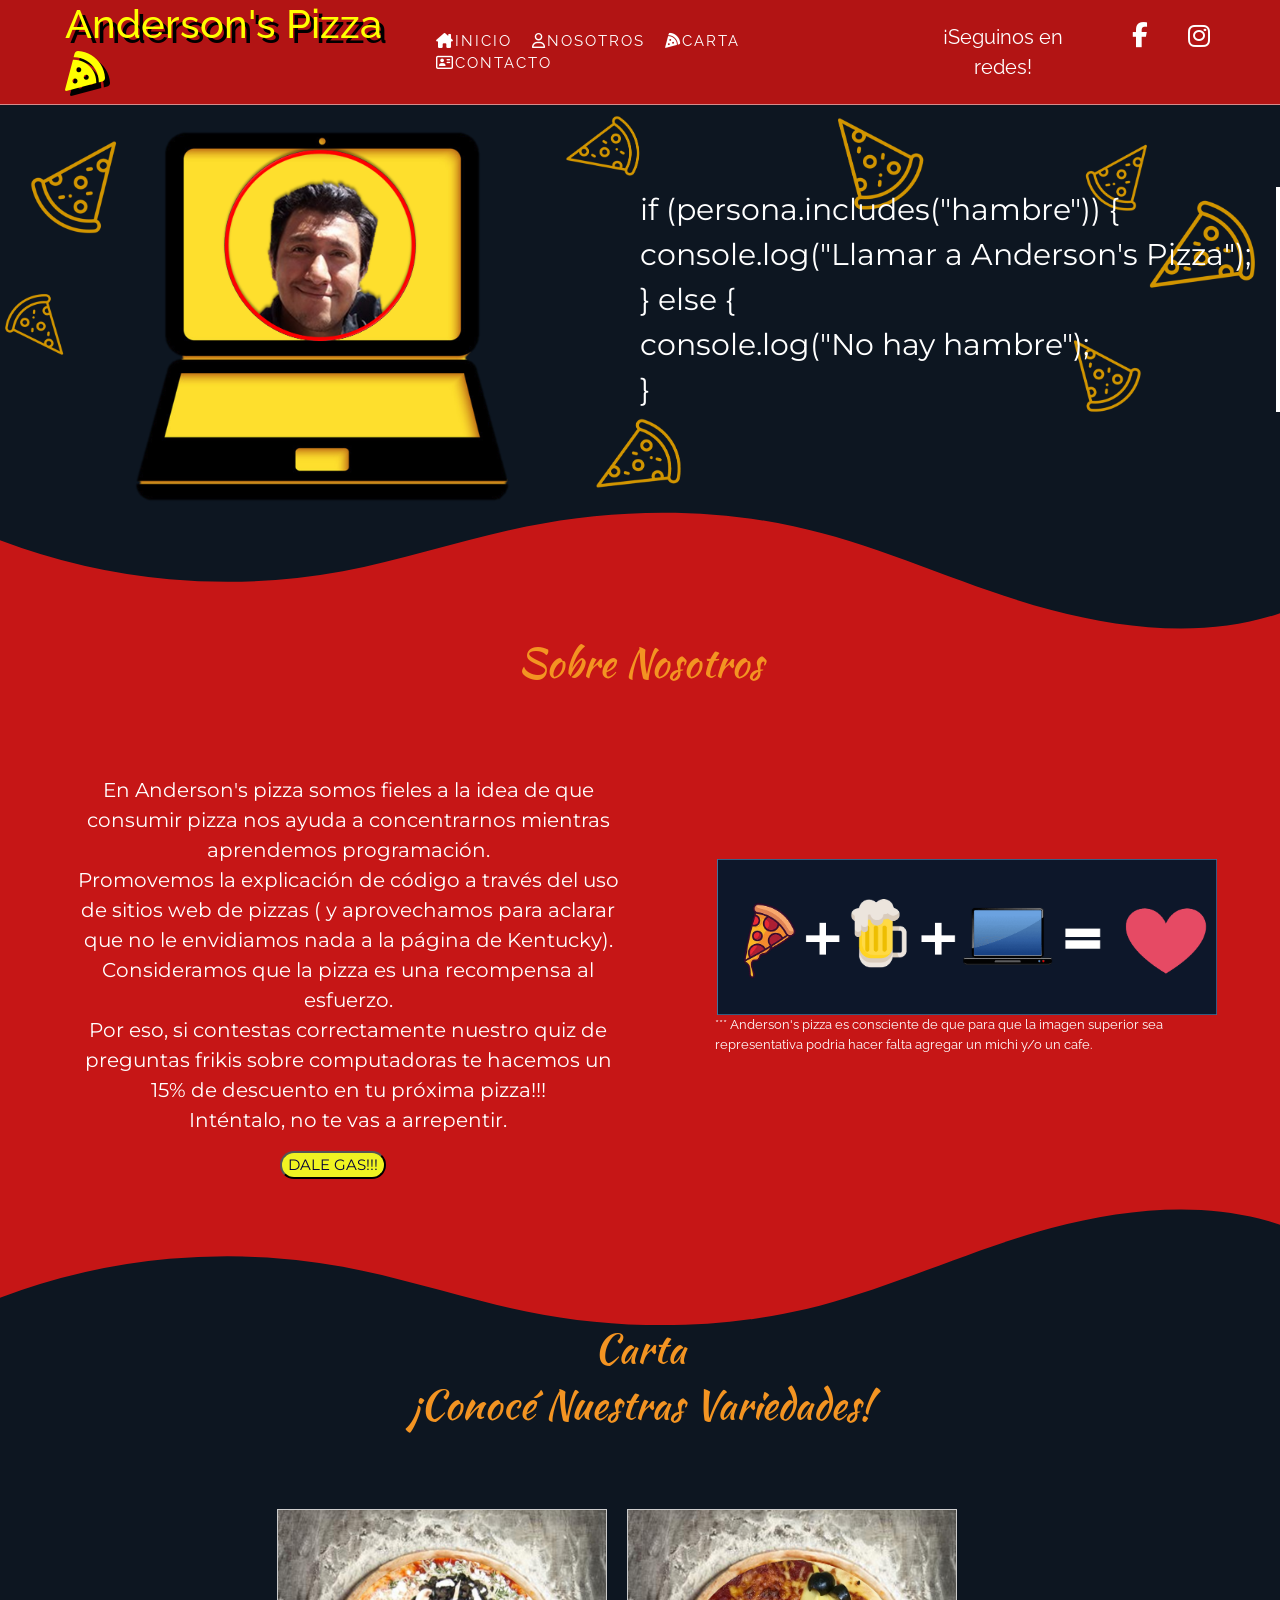
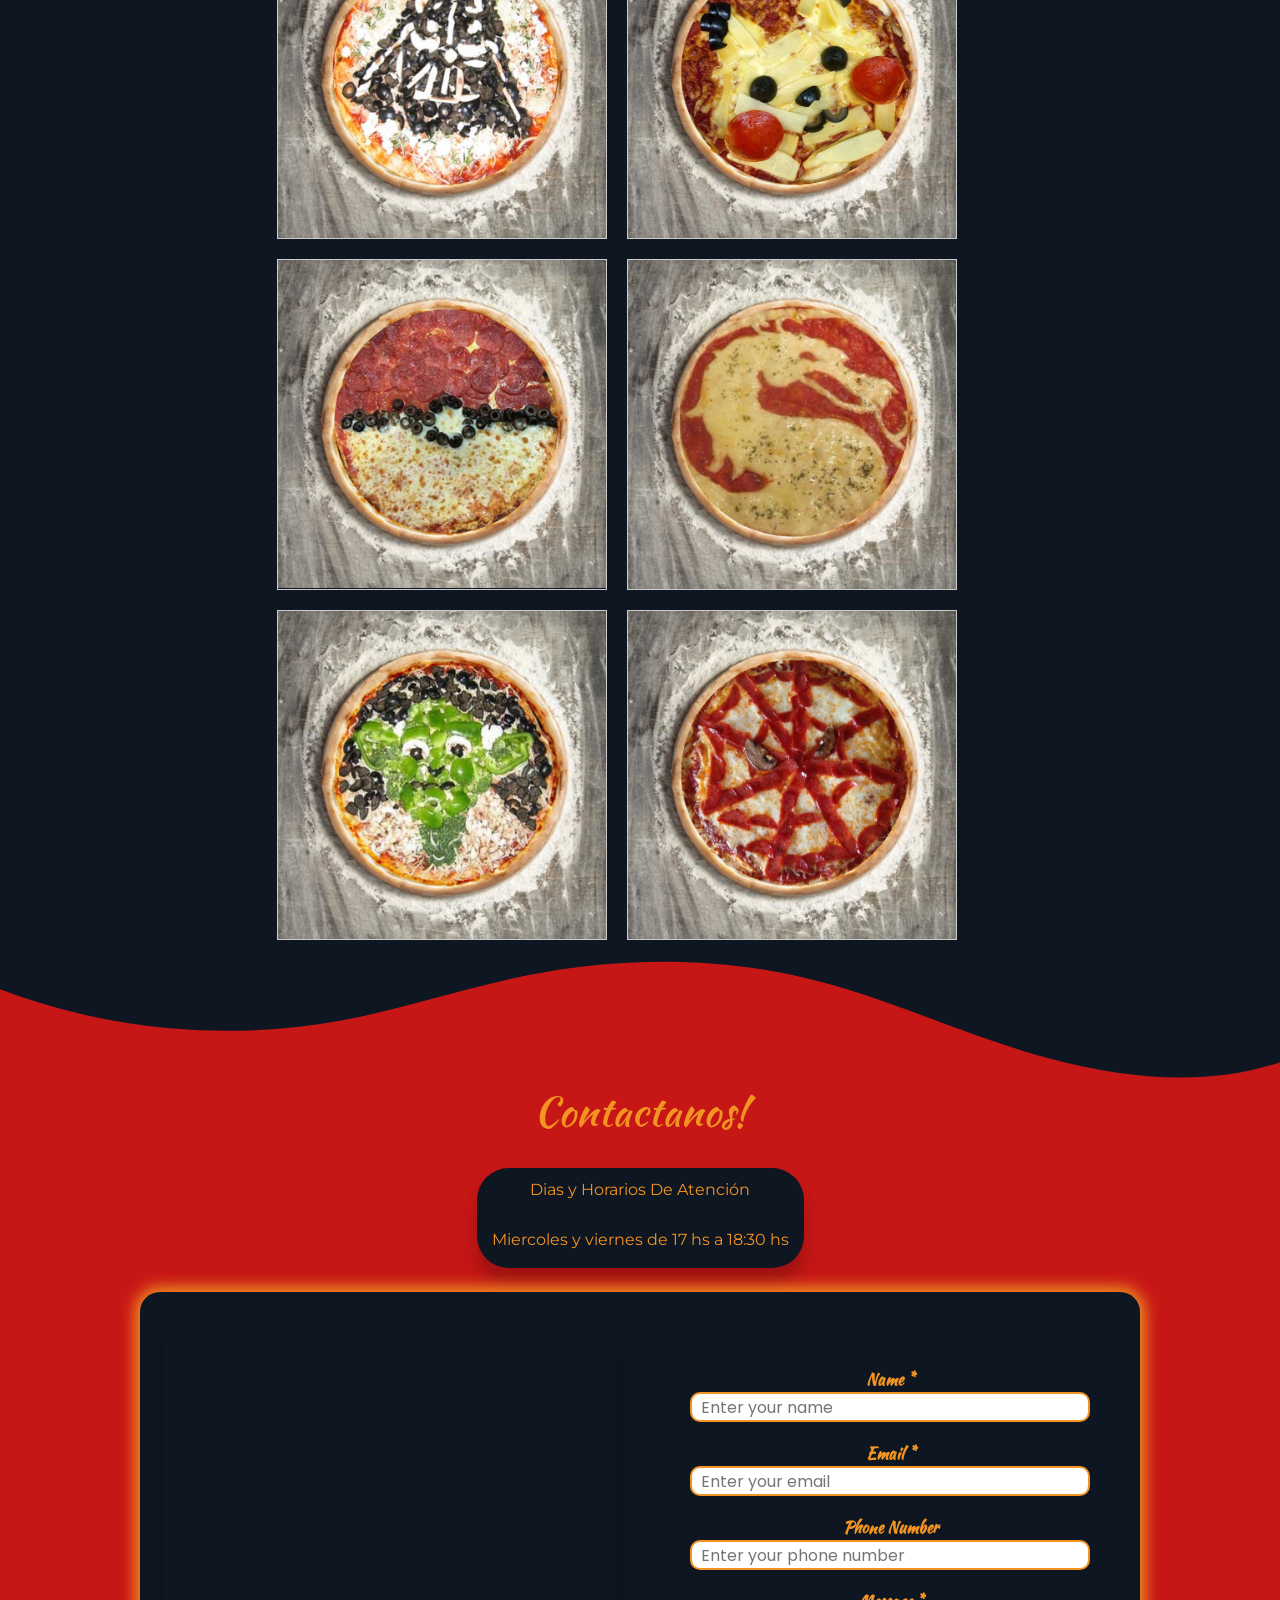
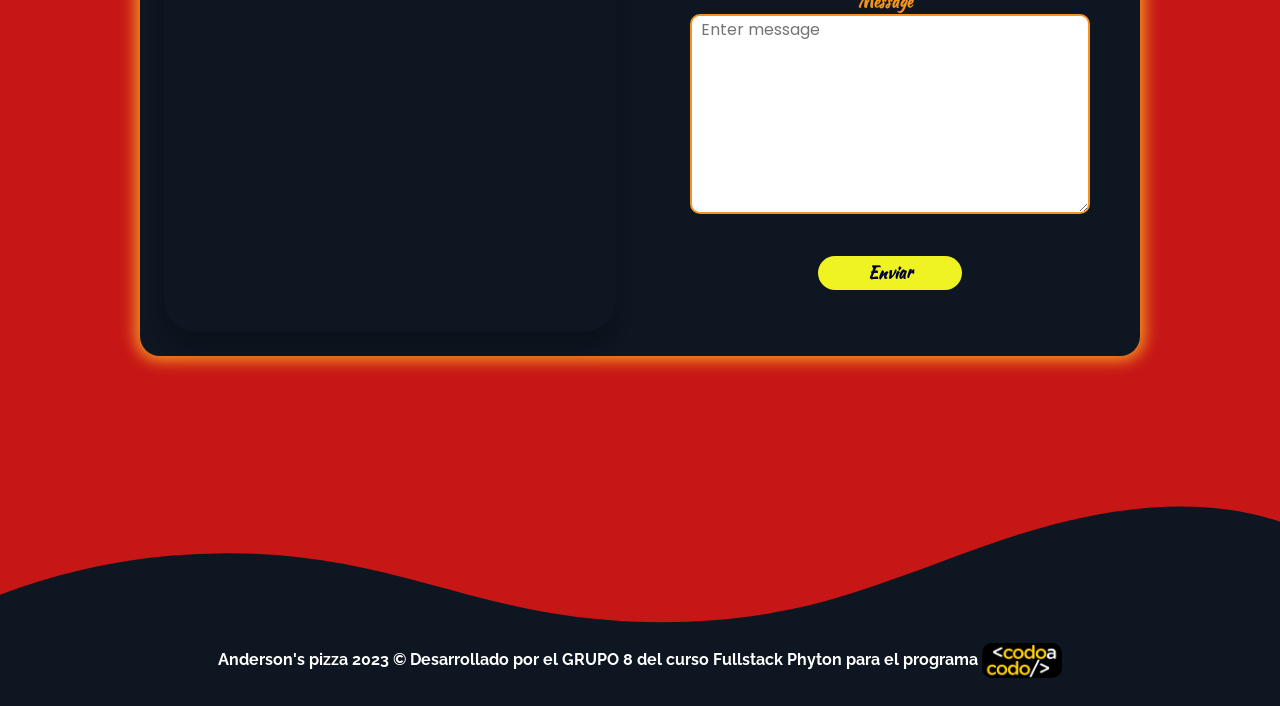
==== commit a2b430f9: "index modificado" ====
--- a/index.html
+++ b/index.html
@@ -75,7 +75,7 @@
                     En Anderson's pizza somos fieles a la idea de que consumir pizza nos ayuda a concentrarnos mientras aprendemos programación.<br>
                     Promovemos la explicación de código a través del uso de sitios web de pizzas ( y aprovechamos para aclarar que  no le envidiamos nada a la página de Kentucky).<br>
                     Consideramos que la pizza es una recompensa al esfuerzo.<br>
-                    Por eso, si contestas correctamente las preguntas de nuestro quiz de preguntas frikis de computación te hacemos un 15% de descuento en tu próxima pizza!!!<br>
+                    Por eso, si contestas correctamente nuestro quiz de preguntas frikis sobre computadoras te hacemos un 15% de descuento en tu próxima pizza!!!<br>
                     Inténtalo, no te vas a arrepentir. 
                   </p>
                   <button class="light-btn" id="miBoton" onmouseover="cambiarTexto('Hacer el quiz')" onmouseout="cambiarTexto('DALE GAS!!!')" onclick="iniciarCuestionario()">DALE GAS!!!</button>
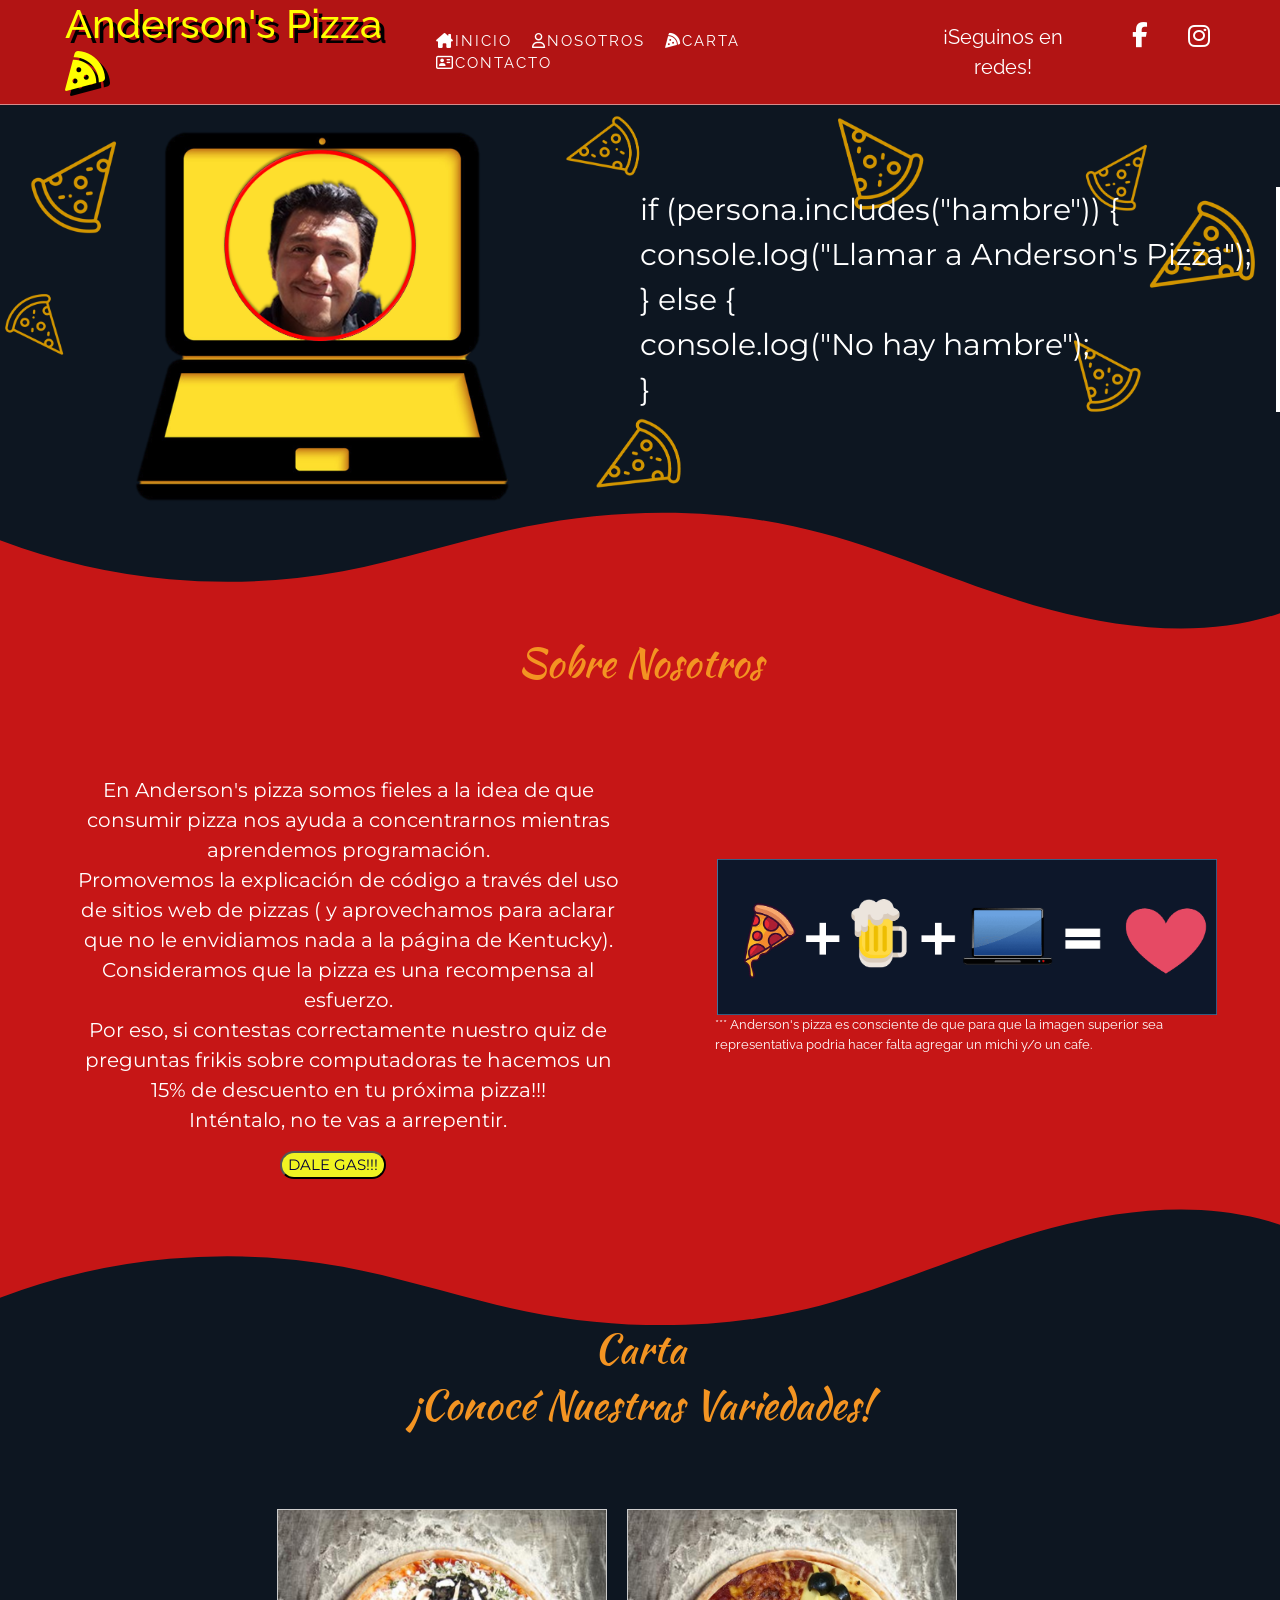
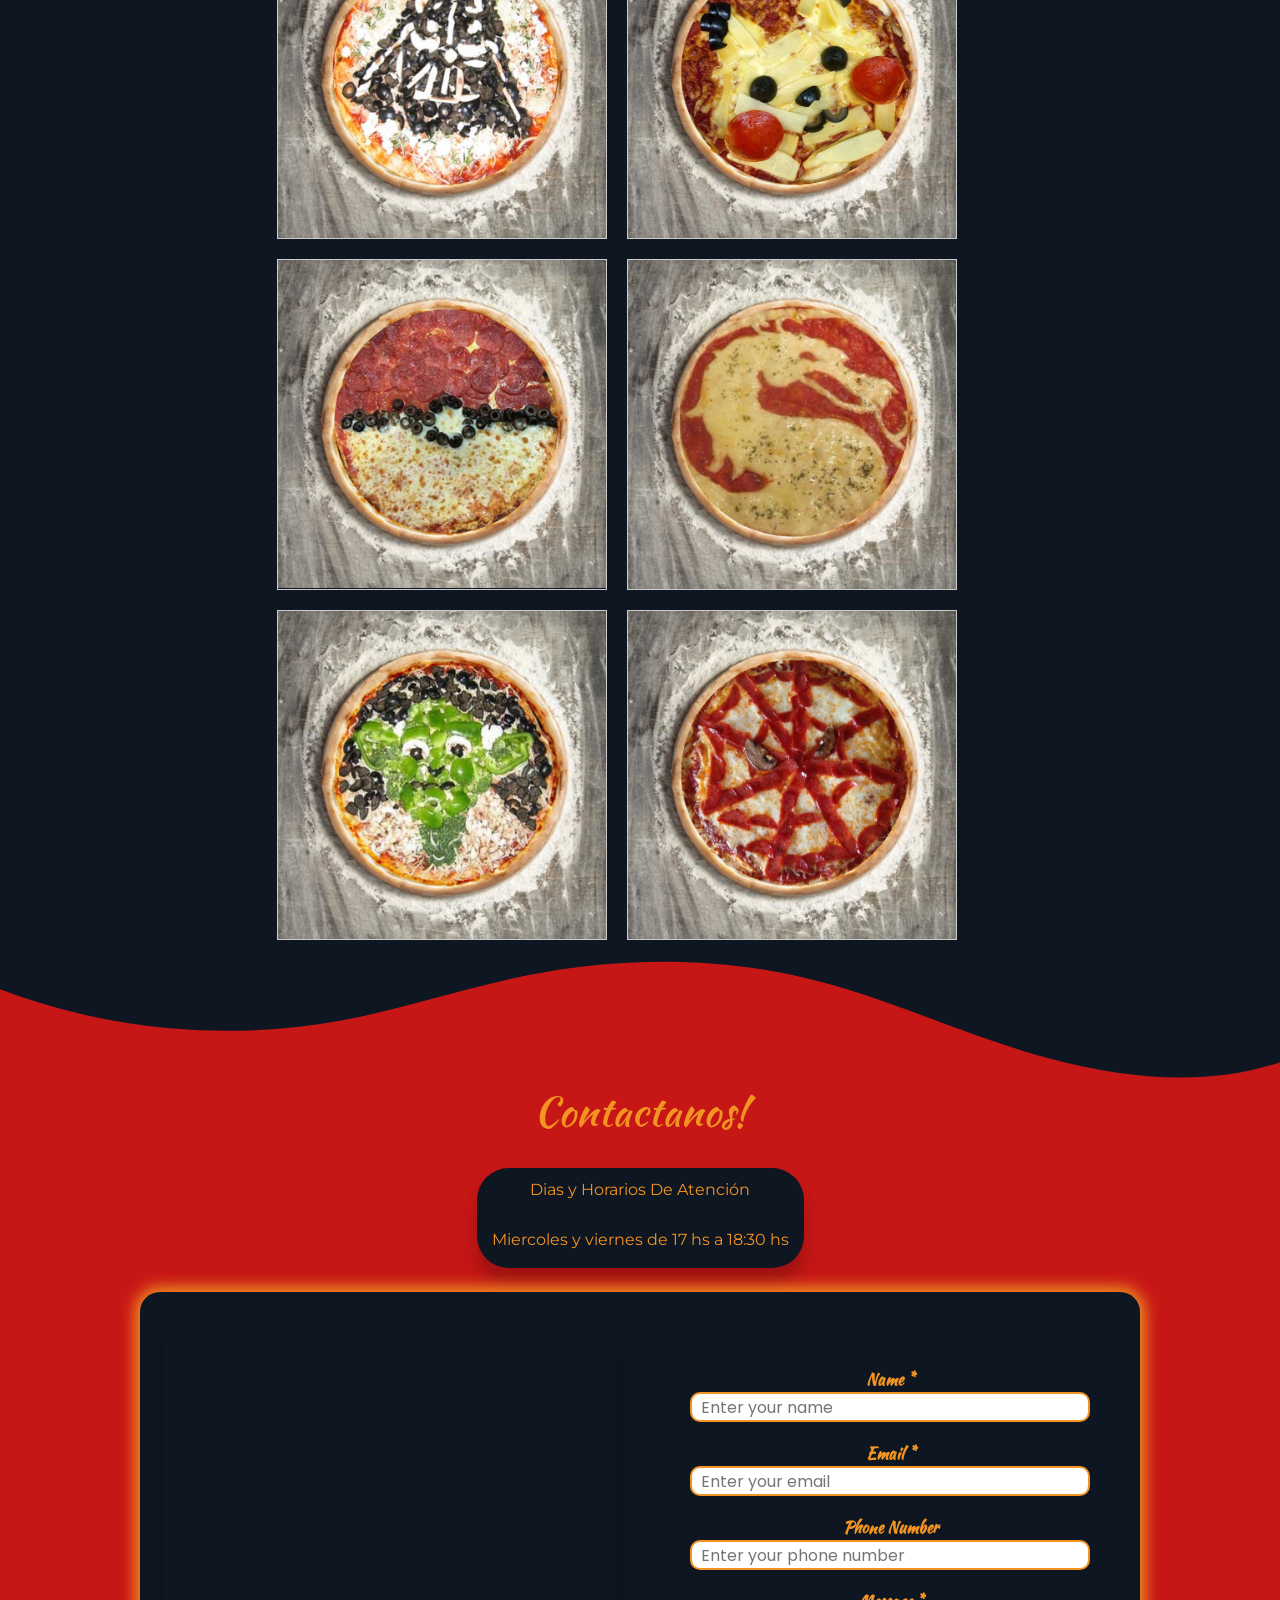
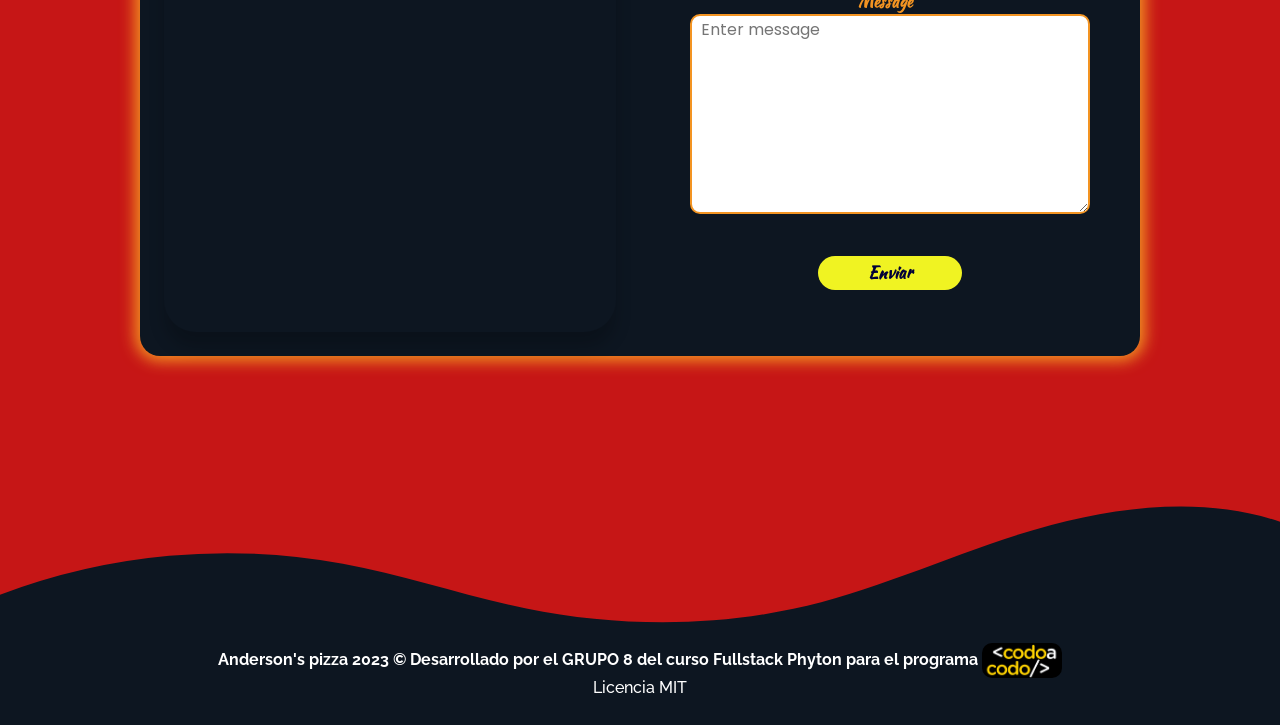
==== commit 6e5d4e1e: "agregando licencia" ====
--- a/index.html
+++ b/index.html
@@ -47,148 +47,148 @@
         </div>
 
         <main>
-              <div class="banner" id="banner">
-                      <div class="banner_pic"><img src="./assets/img/anderson_foto.png" alt="anderson" /></div>
-                      <div class="banner_tex">
-                        <p>
-                          if (persona.includes("hambre")) { <br />
-                          console.log("Llamar a Anderson's Pizza");<br />
-                          } else {<br />
-                          console.log("No hay hambre");<br />
-                          }
-                       </p>
-                     </div>
-               </div>
-          <div class="top-wave">
-              <svg data-name="Layer 1" xmlns="http://www.w3.org/2000/svg" viewBox="0 0 1200 120" preserveAspectRatio="none">
-                  <path
-                      d="M321.39,56.44c58-10.79,114.16-30.13,172-41.86,82.39-16.72,168.19-17.73,250.45-.39C823.78,31,906.67,72,985.66,92.83c70.05,18.48,146.53,26.09,214.34,3V0H0V27.35A600.21,600.21,0,0,0,321.39,56.44Z"
-                      class="shape-fill"
-                  ></path>
-              </svg>
-          </div>
-      
-          <div class="row about light-color" id="about" data-aos="fade-up" data-aos-duration="500">
-              <div><h1>Sobre Nosotros</h1></div>
-              <div class="about_text col-md-6">
-                  <p>
-                    En Anderson's pizza somos fieles a la idea de que consumir pizza nos ayuda a concentrarnos mientras aprendemos programación.<br>
-                    Promovemos la explicación de código a través del uso de sitios web de pizzas ( y aprovechamos para aclarar que  no le envidiamos nada a la página de Kentucky).<br>
-                    Consideramos que la pizza es una recompensa al esfuerzo.<br>
-                    Por eso, si contestas correctamente nuestro quiz de preguntas frikis sobre computadoras te hacemos un 15% de descuento en tu próxima pizza!!!<br>
-                    Inténtalo, no te vas a arrepentir. 
-                  </p>
-                  <button class="light-btn" id="miBoton" onmouseover="cambiarTexto('Hacer el quiz')" onmouseout="cambiarTexto('DALE GAS!!!')" onclick="iniciarCuestionario()">DALE GAS!!!</button>
-                  <div class="cuestionario" id="cuestionario" style="display: none;">
-                    <h2>Responde con false o true</h2>
-                     <div id="preguntas"></div>
-                     <div class="calificar"><button class="light-btn" onclick="calificarRespuestas()">Enviar respuestas</button></div>
-                  </div>
-                  <div id="resultado" style="display: none;">
-                    <img id="imagenResultado" src="" alt="Resultado" />
-                    <p id="mensajeResultado"></p>
-                    <p><span id="codigoDescuento"></span></p>
-                  </div>
-              </div>
-              <div class="about_image col-md-6 about-me">
-                  <img src="./assets/img/about.png" alt="about" />
-                  <figcaption>
-                      *** Anderson's pizza es consciente de que para que la imagen superior sea representativa
-                          podria hacer falta agregar un michi y/o un cafe.
-                  </figcaption>
-              </div>
-              <div class="top-wave svg-invertido">
+            <div class="banner" id="banner">
+                <div class="banner_pic"><img src="./assets/img/anderson_foto.png" alt="anderson" /></div>
+                <div class="banner_tex">
+                    <p>
+                        if (persona.includes("hambre")) { <br />
+                        console.log("Llamar a Anderson's Pizza");<br />
+                        } else {<br />
+                        console.log("No hay hambre");<br />
+                        }
+                    </p>
+                </div>
+            </div>
+            <div class="top-wave">
                 <svg data-name="Layer 1" xmlns="http://www.w3.org/2000/svg" viewBox="0 0 1200 120" preserveAspectRatio="none">
                     <path
                         d="M321.39,56.44c58-10.79,114.16-30.13,172-41.86,82.39-16.72,168.19-17.73,250.45-.39C823.78,31,906.67,72,985.66,92.83c70.05,18.48,146.53,26.09,214.34,3V0H0V27.35A600.21,600.21,0,0,0,321.39,56.44Z"
                         class="shape-fill"
                     ></path>
                 </svg>
-             </div>
+            </div>
+
+            <div class="row about light-color" id="about" data-aos="fade-up" data-aos-duration="500">
+                <div><h1>Sobre Nosotros</h1></div>
+                <div class="about_text col-md-6">
+                    <p>
+                        En Anderson's pizza somos fieles a la idea de que consumir pizza nos ayuda a concentrarnos mientras aprendemos programación.<br />
+                        Promovemos la explicación de código a través del uso de sitios web de pizzas ( y aprovechamos para aclarar que no le envidiamos nada a la página de Kentucky).<br />
+                        Consideramos que la pizza es una recompensa al esfuerzo.<br />
+                        Por eso, si contestas correctamente nuestro quiz de preguntas frikis sobre computadoras te hacemos un 15% de descuento en tu próxima pizza!!!<br />
+                        Inténtalo, no te vas a arrepentir.
+                    </p>
+                    <button class="light-btn" id="miBoton" onmouseover="cambiarTexto('Hacer el quiz')" onmouseout="cambiarTexto('DALE GAS!!!')" onclick="iniciarCuestionario()">DALE GAS!!!</button>
+                    <div class="cuestionario" id="cuestionario" style="display: none;">
+                        <h2>Responde con false o true</h2>
+                        <div id="preguntas"></div>
+                        <div class="calificar"><button class="light-btn" onclick="calificarRespuestas()">Enviar respuestas</button></div>
+                    </div>
+                    <div id="resultado" style="display: none;">
+                        <img id="imagenResultado" src="" alt="Resultado" />
+                        <p id="mensajeResultado"></p>
+                        <p><span id="codigoDescuento"></span></p>
+                    </div>
+                </div>
+                <div class="about_image col-md-6 about-me">
+                    <img src="./assets/img/about.png" alt="about" />
+                    <figcaption>
+                        *** Anderson's pizza es consciente de que para que la imagen superior sea representativa podria hacer falta agregar un michi y/o un cafe.
+                    </figcaption>
+                </div>
+                <div class="top-wave svg-invertido">
+                    <svg data-name="Layer 1" xmlns="http://www.w3.org/2000/svg" viewBox="0 0 1200 120" preserveAspectRatio="none">
+                        <path
+                            d="M321.39,56.44c58-10.79,114.16-30.13,172-41.86,82.39-16.72,168.19-17.73,250.45-.39C823.78,31,906.67,72,985.66,92.83c70.05,18.48,146.53,26.09,214.34,3V0H0V27.35A600.21,600.21,0,0,0,321.39,56.44Z"
+                            class="shape-fill"
+                        ></path>
+                    </svg>
+                </div>
             </div>
             <div class="carta" id="carta">
-                  <div>
-                      <h1>Carta</h1>
-                      <h1 class="titulocarta">¡Conocé Nuestras Variedades!</h1>
-                  </div>
-                  <div class="tarjetas-container" id="tarjetas-container" data-aos="zoom-in-right" data-aos-duration="500"></div>
-              </div>
-              <div class="top-wave">
-                  <svg data-name="Layer 1" xmlns="http://www.w3.org/2000/svg" viewBox="0 0 1200 120" preserveAspectRatio="none">
-                      <path
-                          d="M321.39,56.44c58-10.79,114.16-30.13,172-41.86,82.39-16.72,168.19-17.73,250.45-.39C823.78,31,906.67,72,985.66,92.83c70.05,18.48,146.53,26.09,214.34,3V0H0V27.35A600.21,600.21,0,0,0,321.39,56.44Z"
-                          class="shape-fill"
-                      ></path>
-                  </svg>
-              </div>
-      
-              <div class="contact" id="contact" data-aos="fade-up" data-aos-easing="linear" data-aos-duration="500">
-                  <h1>Contactanos!</h1>
-                  <div class="tarjeta_contacto">
-                      <p>Dias y Horarios De Atención</p>
-                      <p>Miercoles y viernes de 17 hs a 18:30 hs</p>
-                  </div>
-                  <div class="contact-box" data-aos="zoom-in-right" data-aos-duration="500">
-                      <div class="mapa">
-                          <div style="width: 100%;">
-                              <iframe
-                                  scrolling="no"
-                                  marginheight="0"
-                                  marginwidth="0"
-                                  src="https://maps.google.com/maps?width=100%25&amp;height=600&amp;hl=es&amp;q=Carlos%20H.%20Perette%20750+(Anderson%C2%B4s%20Pizza)&amp;t=&amp;z=13&amp;ie=UTF8&amp;iwloc=B&amp;output=embed"
-                                  width="100%"
-                                  height="600"
-                                  frameborder="0"
-                              >
-                                  <a href="https://www.gps.ie/car-satnav-gps/">Car GPS</a>
-                              </iframe>
-                          </div>
-                      </div>
-                      <div class="right-side">
-                          <form id="form">
-                              <div class="info-required">
-                                  <label for="name">Name *</label>
-                                  <input type="text" name="name" id="name" placeholder="Enter your name" autocomplete="off" required pattern="[a-zA-Z\ ]+" />
-                              </div>
-                              <div class="info-required">
-                                  <label for="email">Email *</label>
-                                  <input type="email" name="email" id="email" placeholder="Enter your email" autocomplete="on" required>
-                              </div>
-                              <div class="info-required">
-                                  <label for="phone">Phone Number</label>
-                                  <input type="text" name="phone" id="phone" placeholder="Enter your phone number" autocomplete="on" pattern="[0-9]+" minlength="8" maxlength="10" />
-                              </div>
-                              <div class="info-required">
-                                  <label for="message">Message *</label>
-                                  <textarea type="text" name="message" id="message" placeholder="Enter message" rows="5" cols="33"></textarea>
-                              </div>
-                              <button class="light-btn" type="submit" onclick="return sendEmail();">Enviar</button>
-                          </form>
-                      </div>
-                  </div>
-          </main>
-          <div class="top-wave svg-invertido">
+                <div>
+                    <h1>Carta</h1>
+                    <h1 class="titulocarta">¡Conocé Nuestras Variedades!</h1>
+                </div>
+                <div class="tarjetas-container" id="tarjetas-container" data-aos="zoom-in-right" data-aos-duration="500"></div>
+            </div>
+            <div class="top-wave">
+                <svg data-name="Layer 1" xmlns="http://www.w3.org/2000/svg" viewBox="0 0 1200 120" preserveAspectRatio="none">
+                    <path
+                        d="M321.39,56.44c58-10.79,114.16-30.13,172-41.86,82.39-16.72,168.19-17.73,250.45-.39C823.78,31,906.67,72,985.66,92.83c70.05,18.48,146.53,26.09,214.34,3V0H0V27.35A600.21,600.21,0,0,0,321.39,56.44Z"
+                        class="shape-fill"
+                    ></path>
+                </svg>
+            </div>
+
+            <div class="contact" id="contact" data-aos="fade-up" data-aos-easing="linear" data-aos-duration="500">
+                <h1>Contactanos!</h1>
+                <div class="tarjeta_contacto">
+                    <p>Dias y Horarios De Atención</p>
+                    <p>Miercoles y viernes de 17 hs a 18:30 hs</p>
+                </div>
+                <div class="contact-box" data-aos="zoom-in-right" data-aos-duration="500">
+                    <div class="mapa">
+                        <div style="width: 100%;">
+                            <iframe
+                                scrolling="no"
+                                marginheight="0"
+                                marginwidth="0"
+                                src="https://maps.google.com/maps?width=100%25&amp;height=600&amp;hl=es&amp;q=Carlos%20H.%20Perette%20750+(Anderson%C2%B4s%20Pizza)&amp;t=&amp;z=13&amp;ie=UTF8&amp;iwloc=B&amp;output=embed"
+                                width="100%"
+                                height="600"
+                                frameborder="0"
+                            >
+                                <a href="https://www.gps.ie/car-satnav-gps/">Car GPS</a>
+                            </iframe>
+                        </div>
+                    </div>
+                    <div class="right-side">
+                        <form id="form">
+                            <div class="info-required">
+                                <label for="name">Name *</label>
+                                <input type="text" name="name" id="name" placeholder="Enter your name" autocomplete="off" required pattern="[a-zA-Z\ ]+" />
+                            </div>
+                            <div class="info-required">
+                                <label for="email">Email *</label>
+                                <input type="email" name="email" id="email" placeholder="Enter your email" autocomplete="on" required />
+                            </div>
+                            <div class="info-required">
+                                <label for="phone">Phone Number</label>
+                                <input type="text" name="phone" id="phone" placeholder="Enter your phone number" autocomplete="on" pattern="[0-9]+" minlength="8" maxlength="10" />
+                            </div>
+                            <div class="info-required">
+                                <label for="message">Message *</label>
+                                <textarea type="text" name="message" id="message" placeholder="Enter message" rows="5" cols="33"></textarea>
+                            </div>
+                            <button class="light-btn" type="submit" onclick="return sendEmail();">Enviar</button>
+                        </form>
+                    </div>
+                </div>
+            </div>
+        </main>
+        <div class="top-wave svg-invertido">
             <svg data-name="Layer 1" xmlns="http://www.w3.org/2000/svg" viewBox="0 0 1200 120" preserveAspectRatio="none">
                 <path
                     d="M321.39,56.44c58-10.79,114.16-30.13,172-41.86,82.39-16.72,168.19-17.73,250.45-.39C823.78,31,906.67,72,985.66,92.83c70.05,18.48,146.53,26.09,214.34,3V0H0V27.35A600.21,600.21,0,0,0,321.39,56.44Z"
                     class="shape-fill"
                 ></path>
             </svg>
-         </div>
-      <footer>
-            <h2><b>Anderson's pizza 2023 &copy; Desarrollado por el GRUPO 8 del curso Fullstack Phyton para el programa </b><img src="./assets/img/cac_logo.png" alt="cac_logo" /></h2> 
-      </footer>
-      <script src="./assets/js/showElements.js"></script>
-      <script src="./assets/js/navbarBtnsEvents.js"></script>
-      <script type="text/javascript" src="./assets/js/sendEmail.js"></script>
-      <script type="text/javascript" src="./assets/js/cuestionario.js"></script>
-      <script src="https://cdn.jsdelivr.net/npm/vue@2.6.14/dist/vue.min.js"></script>
-      <script src="https://unpkg.com/axios/dist/axios.min.js"></script>
-      <script src="https://cdn.jsdelivr.net/npm/sweetalert2@11.1.10/dist/sweetalert2.all.min.js"></script>
-      <script src="https://unpkg.com/aos@2.3.1/dist/aos.js"></script>
-      <script type="text/javascript">
-       AOS.init();
-      </script>
-      <script src="./assets/js/events.js"></script>
+        </div>
+        <footer>
+            <h2><b>Anderson's pizza 2023 &copy; Desarrollado por el GRUPO 8 del curso Fullstack Phyton para el programa </b><img src="./assets/img/cac_logo.png" alt="cac_logo" /><br>
+            Licencia MIT</h2>
+        </footer>
+        <script src="./assets/js/showElements.js"></script>
+        <script type="text/javascript" src="./assets/js/sendEmail.js"></script>
+        <script type="text/javascript" src="./assets/js/cuestionario.js"></script>
+        <script src="https://cdn.jsdelivr.net/npm/vue@2.6.14/dist/vue.min.js"></script>
+        <script src="https://unpkg.com/axios/dist/axios.min.js"></script>
+        <script src="https://cdn.jsdelivr.net/npm/sweetalert2@11.1.10/dist/sweetalert2.all.min.js"></script>
+        <script src="https://unpkg.com/aos@2.3.1/dist/aos.js"></script>
+        <script type="text/javascript">
+            AOS.init();
+        </script>
+        <script src="./assets/js/events.js"></script>
     </body>
 </html>
--- a/assets/css/index.css
+++ b/assets/css/index.css
@@ -1,3 +1,6 @@
+
+/*ARCHIVO DE ESTILOS PRINCIPAL*/
+
 @import url("https://fonts.googleapis.com/css2?family=Raleway:wght@100&display=swap");
 @import url("https://fonts.googleapis.com/css2?family=Montserrat:wght@100;500&display=swap");
 @import url("https://fonts.googleapis.com/css2?family=Poppins:wght@500;600&display=swap");
@@ -5,17 +8,11 @@
 
 /*==================================================== FORMATO GENERAL=======================================================*/
 
-
-
-
 body {
     background-color: rgb(198, 22, 22);
     font-family: "Raleway", sans-serif;
 }
 
-
-
-
 main {
     font-family: "Montserrat", sans-serif;
     font-size: 15px;
@@ -32,21 +29,19 @@
     color: #f39422;
 }
 
-
 /*====================================================MENU=======================================================*/
 .padre {
-  width: 100%;
-  display: flex;
-  height: auto;
-  flex-flow: column nowrap;
-  justify-content: center;
-}
-  
+    width: 100%;
+    display: flex;
+    height: auto;
+    flex-flow: column nowrap;
+    justify-content: center;
+}
+
 a {
     text-decoration: none;
 }
 
-
 .menu {
     background: rgba(0, 0, 0, 0.1);
     display: flex;
@@ -57,8 +52,8 @@
 }
 
 .margen-interno {
-  padding: 0px 65px ;
-  justify-content: center;
+    padding: 0px 65px;
+    justify-content: center;
 }
 
 .logo {
@@ -87,8 +82,8 @@
 .nav a:hover {
     color: #343434;
 }
-.social_text{
-  display:none;
+.social_text {
+    display: none;
 }
 .social {
     display: flex;
@@ -105,42 +100,39 @@
 }
 
 .social p {
-  font-size: 20px;
-  color: white;
-  padding: 0 5px;
-  margin: 0 0 0 30px;
+    font-size: 20px;
+    color: white;
+    padding: 0 5px;
+    margin: 0 0 0 30px;
 }
 
 .fa-brands {
-  font-size: 25px;
-}
-
-.fa-instagram{
-  margin-top: 2px;
+    font-size: 25px;
+}
+
+.fa-instagram {
+    margin-top: 2px;
 }
 
 @media (max-width: 580px) {
-  
-  header .menu {
-  display: block;
-  justify-content: center;
-
-  }
-
-  .logo .nav .social {
-    display: block;
-    align-items: center;
-  }
-
-  .social p {
-    display: none;
-  }
-
-  .social{
-    padding: 10px 0px 10px 0px;
-    margin-left: 15%;
-  }
-
+    header .menu {
+        display: block;
+        justify-content: center;
+    }
+
+    .logo .nav .social {
+        display: block;
+        align-items: center;
+    }
+
+    .social p {
+        display: none;
+    }
+
+    .social {
+        padding: 10px 0px 10px 0px;
+        margin-left: 15%;
+    }
 }
 
 /*@media screen and (min-width: 345px) and (max-width: 580px) {
@@ -257,14 +249,13 @@
 }
 
 @media (max-width: 766px) {
-  .about_text {
-    padding-top: 0px;
-    padding-bottom: 0px;
-    padding-left: 0px;
-    padding-right: 25px;
-    justify-content: center;
-}
- 
+    .about_text {
+        padding-top: 0px;
+        padding-bottom: 0px;
+        padding-left: 0px;
+        padding-right: 25px;
+        justify-content: center;
+    }
 }
 
 .cuestionario {
@@ -280,27 +271,25 @@
     padding-top: 20px;
 }
 
-#preguntas p{
+#preguntas p {
     font-size: 18px;
     padding-top: 10px;
 }
 
-#resultado{
+#resultado {
     width: 50%;
     margin-top: 20px;
     border-radius: 20px;
     height: auto;
     align-items: center;
     margin-left: 25%;
-
-}
-
-#imagenResultado{
+}
+
+#imagenResultado {
     margin-top: 20px;
     width: clamp(200px, 40vw, 200px);
     border-radius: 20px;
 }
-
 
 /*====================================================CARTA=======================================================*/
 .carta {
@@ -591,4 +580,3 @@
         padding-bottom: 70px;
     }
 }
-
--- a/assets/css/waves.css
+++ b/assets/css/waves.css
@@ -1,5 +1,4 @@
-.wave{
-
+.wave {
     position: absolute;
     width: 100%;
     height: 50px;
@@ -9,70 +8,11 @@
     animation: animate 20s linear infinite;
 }
 
-
-/*.top-wave{
-
-    position: absolute;
-    top: 0;
-    left: 0;
-    width: 100%;
-    overflow: hidden;
-    line-height: 0;
-}
-
-.top-wave svg{
-
-    position: relative;
-    display: block;
-    width: calc(156% + 1.3px);
-    height: 110px;
-}*/
-
 .top-wave .shape-fill {
-
-    fill: rgba(13,22,33,255);
+    fill: rgba(13, 22, 33, 255);
     width: 5px;
 }
 
 .svg-invertido {
     transform: scaleY(-1);
-  }
-
-/*.bottom-wave, .home-wave{
-
-    position: absolute;
-    bottom: 0;
-    left: 0;
-    width: 100%;
-    overflow: hidden;
-    line-height: 0;
 }
-
-.bottom-wave svg, .home-wave svg{
-
-    position: relative;
-    display: block;
-    width: calc(156% + 1.3px);
-    height: 110px;
-}
-
-.bottom-wave .shape-fill {
-
-    fill: #ff0000;
-}
-
-.bottom-wave .contact-shape-fill{
-
-    fill: #F39422;
-}
-
-.home-wave svg{
-
-    filter: invert(100%);
-}
-
-.home-wave .home-shape-fill {
-
-    fill: rgba(13,22,33,255);
-    stroke: rgba(13,22,33,255);
-}
--- a/assets/css/btns.css
+++ b/assets/css/btns.css
@@ -1,11 +1,9 @@
-.btn-style{
-
+.btn-style {
   position: relative;
   z-index: 1;
 }
 
 .btn-style::after {
-
   content: "";
   position: absolute;
   top: 0;
@@ -17,30 +15,28 @@
   transition: transform 200ms ease-in;
   transition: transform 200ms ease-in, -webkit-transform 200ms ease-in;
   -webkit-transform: scaleX(0);
-          transform: scaleX(0);
+  transform: scaleX(0);
   -webkit-transform-origin: right;
-          transform-origin: right;
+  transform-origin: right;
 }
 
 .btn-style:hover::after {
   -webkit-transform: scaleX(1);
-          transform: scaleX(1);
+  transform: scaleX(1);
   -webkit-transform-origin: left;
-          transform-origin: left;
+  transform-origin: left;
 }
 
-.light-btn{
-
-	background-color: #f0f322;
+.light-btn {
+  background-color: #f0f322;
   text-decoration: none;
   border-radius: 20px;
   color: #010038;
-	transition: .5s;
+  transition: 0.5s;
 }
 
-.light-btn:hover{
-
-	border: 2px solid  #f9f9fc;
-	background-color: #f0f322;;
-	box-shadow: inset 0 0 20px 0 #F39422;
-}+.light-btn:hover {
+  border: 2px solid #f9f9fc;
+  background-color: #f0f322;
+  box-shadow: inset 0 0 20px 0 #f39422;
+}
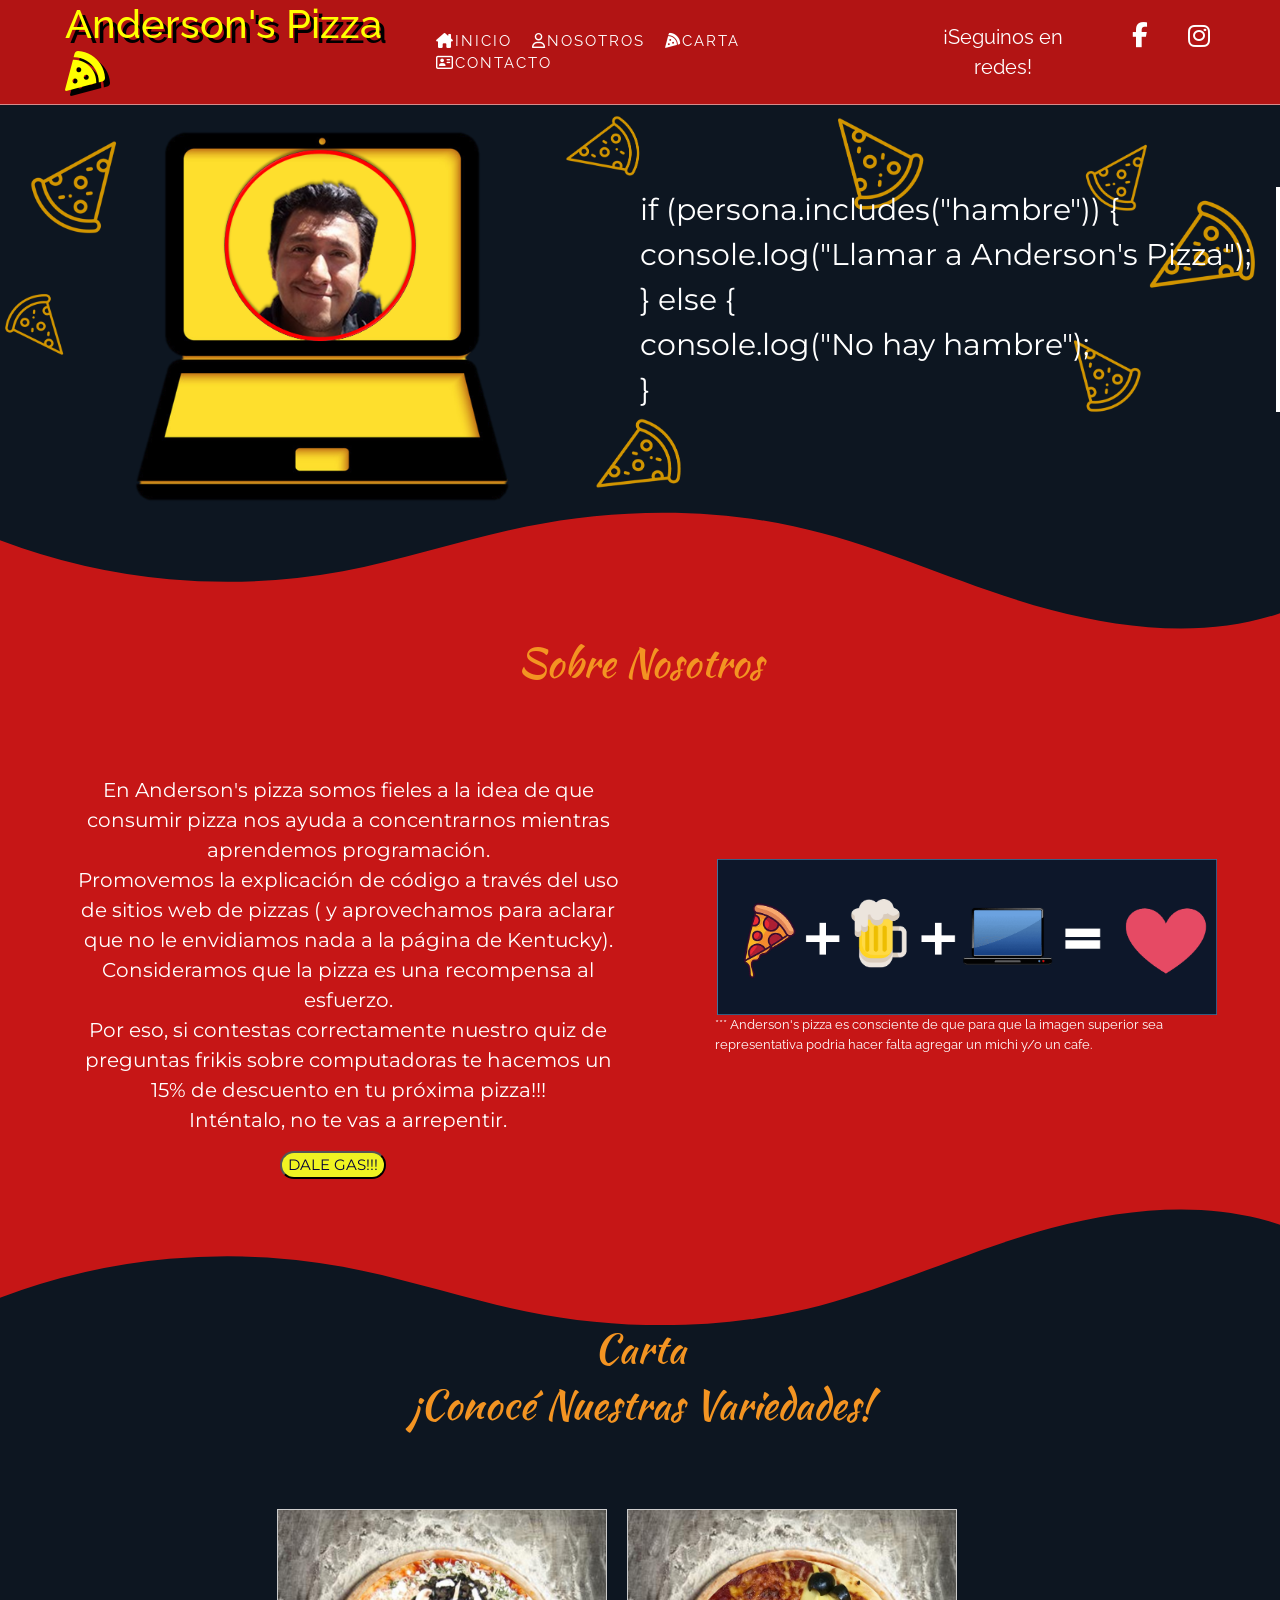
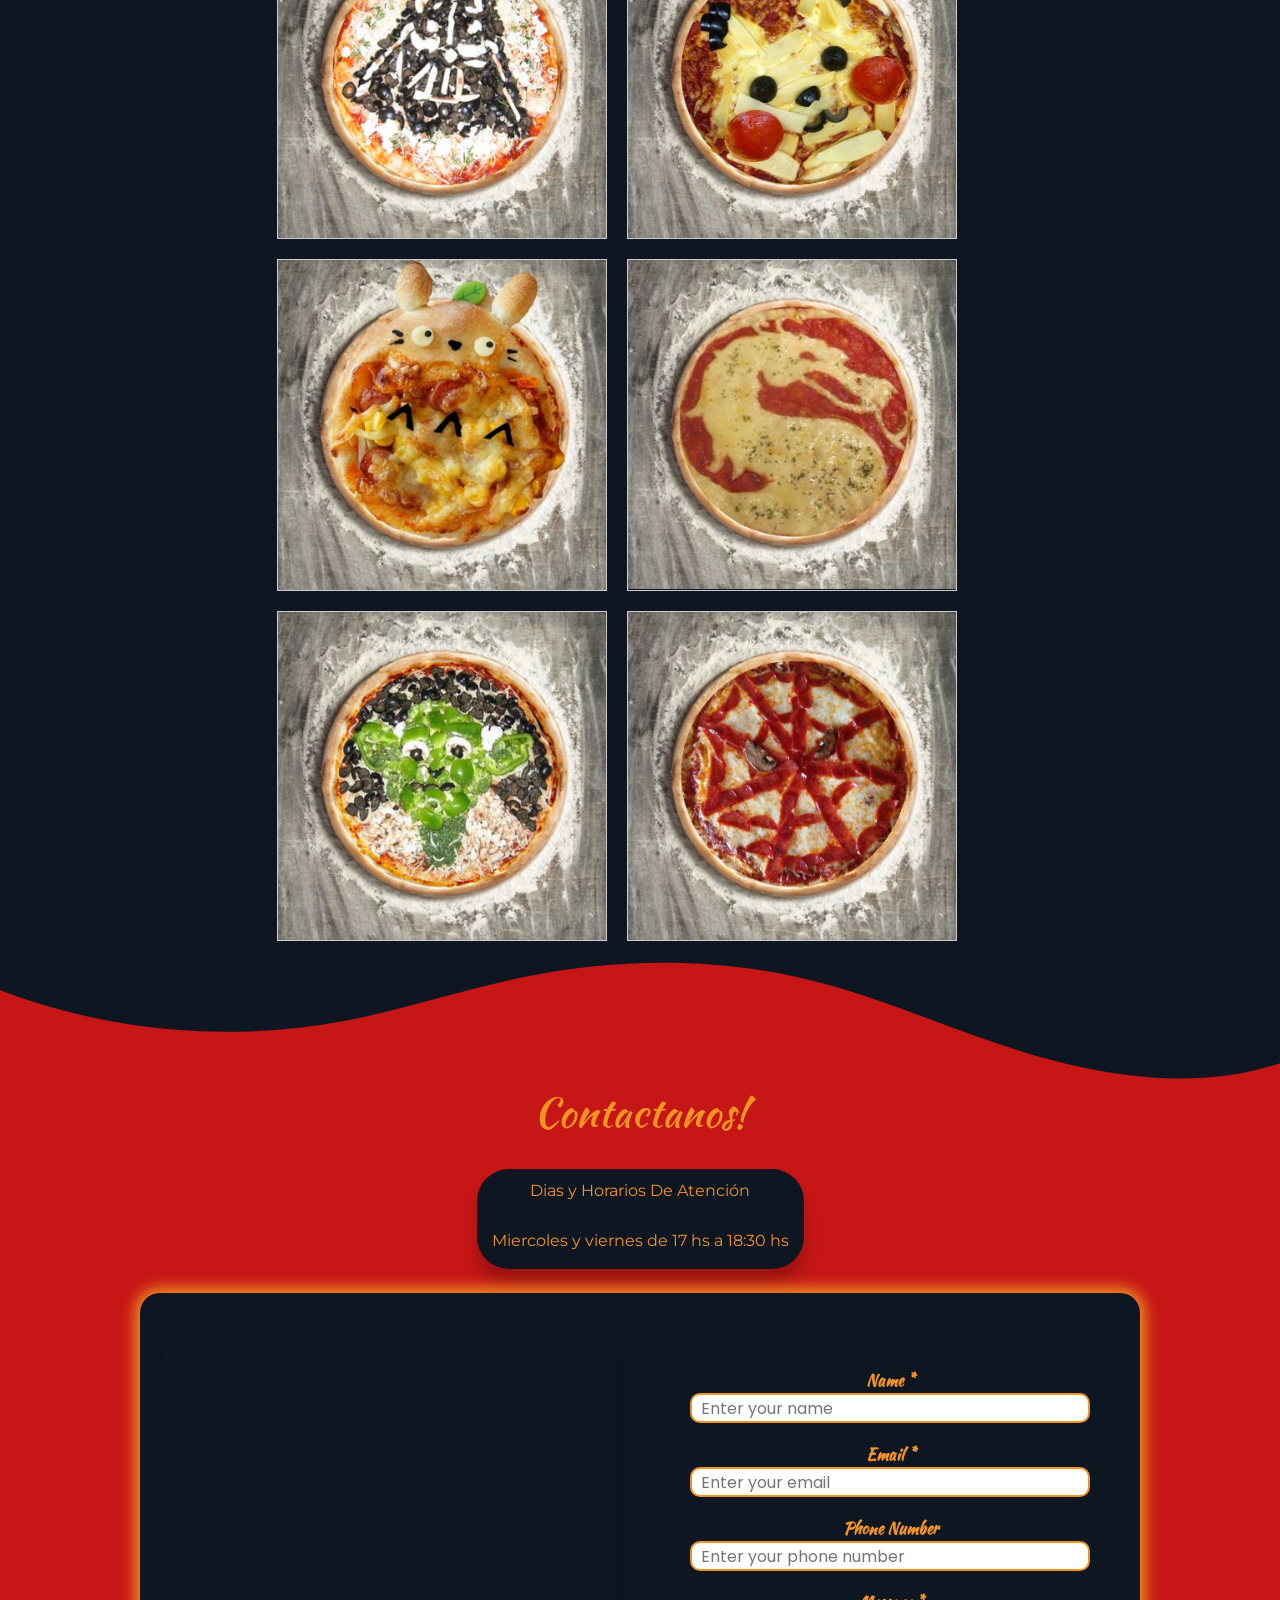
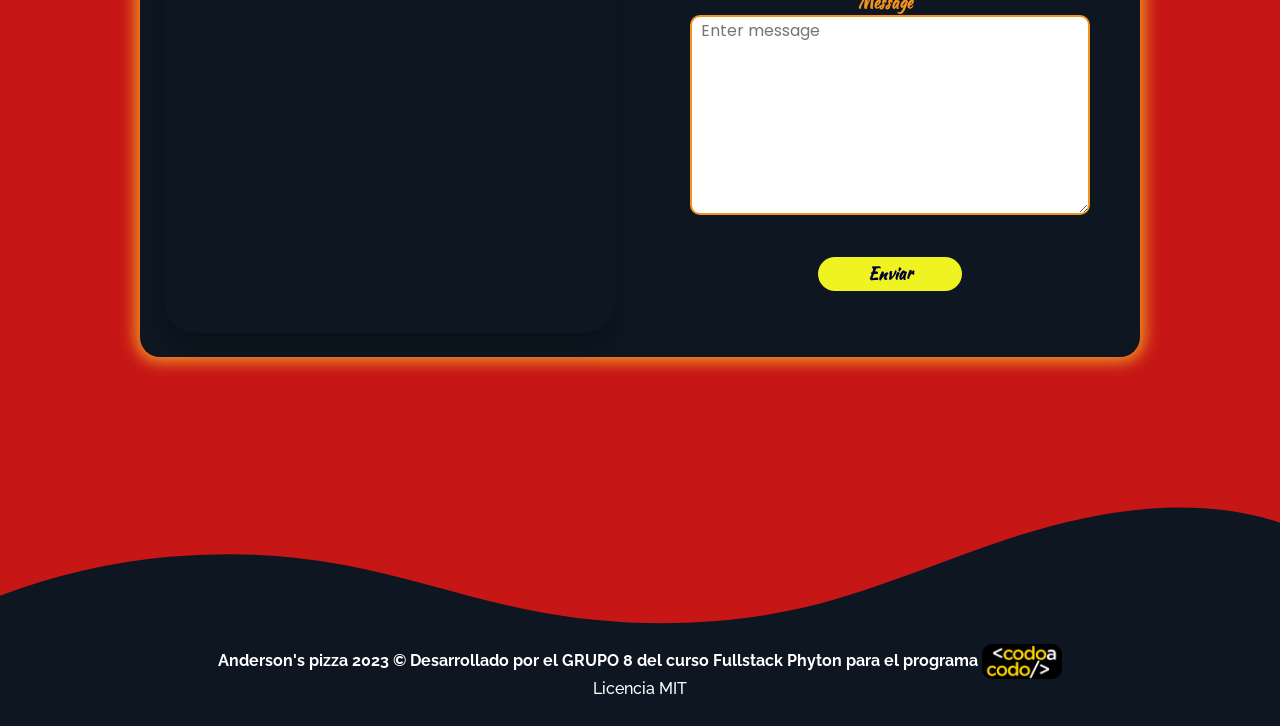
==== commit 04bbefa3: "Ajustando media querys" ====
--- a/index.html
+++ b/index.html
@@ -69,7 +69,7 @@
             </div>
 
             <div class="row about light-color" id="about" data-aos="fade-up" data-aos-duration="500">
-                <div><h1>Sobre Nosotros</h1></div>
+                <h1>Sobre Nosotros</h1>
                 <div class="about_text col-md-6">
                     <p>
                         En Anderson's pizza somos fieles a la idea de que consumir pizza nos ayuda a concentrarnos mientras aprendemos programación.<br />
@@ -147,7 +147,7 @@
                         <form id="form">
                             <div class="info-required">
                                 <label for="name">Name *</label>
-                                <input type="text" name="name" id="name" placeholder="Enter your name" autocomplete="off" required pattern="[a-zA-Z\ ]+" />
+                                <input type="text" name="name" id="name" placeholder="Enter your name" autocomplete="off" required pattern="[a-zA-Z]+" />
                             </div>
                             <div class="info-required">
                                 <label for="email">Email *</label>
--- a/assets/css/index.css
+++ b/assets/css/index.css
@@ -34,12 +34,15 @@
     width: 100%;
     display: flex;
     height: auto;
-    flex-flow: column nowrap;
     justify-content: center;
 }
 
 a {
     text-decoration: none;
+}
+
+header{
+    width: 100%;
 }
 
 .menu {
@@ -135,7 +138,7 @@
     }
 }
 
-/*@media screen and (min-width: 345px) and (max-width: 580px) {
+@media screen and (min-width: 345px) and (max-width: 580px) {
 
   .menu .logo .nav .social{
     display: block;
@@ -207,6 +210,9 @@
     .banner p {
         font-size: medium;
     }
+    .banner img {
+        width: clamp(300px, 30vw, 30px);
+    }
 }
 /*====================================================ABOUT=======================================================*/
 .about {
@@ -283,14 +289,43 @@
     height: auto;
     align-items: center;
     margin-left: 25%;
+    justify-content: center;
 }
 
 #imagenResultado {
     margin-top: 20px;
     width: clamp(200px, 40vw, 200px);
     border-radius: 20px;
-}
-
+    align-items: center;
+}
+
+@media (max-width: 412px) {
+    .about p{
+        font-size: medium
+   ;}
+   .about h1{
+    font-size: 30px;
+   }
+
+   #imagenResultado {
+    margin-top: 20px;
+    width: clamp(150px, 50vw, 150px);
+    border-radius: 20px;
+    align-items: center;
+}
+
+#resultado {
+    padding: 5px;
+
+}
+#resultado p {
+    margin-left: 0;
+    justify-content: center;
+}
+
+   
+ 
+}
 /*====================================================CARTA=======================================================*/
 .carta {
     align-items: center;
@@ -553,7 +588,19 @@
     border-radius: 10px;
 }
 
-/*============================================================================= MEDIA QUERIES ========================================================================*/
+@media (max-width: 412px) {
+    footer h2 {
+        font-size: small;
+    }
+
+    footer img {
+        width: clamp(70px, 20vw, 70px);
+        border-radius: 10px;
+    }
+
+}
+
+/*============================================================================= OTRAS MEDIA QUERIES ========================================================================*/
 
 @media screen and (max-width: 1040px) {
     .contact-box {
@@ -579,4 +626,12 @@
     .carta {
         padding-bottom: 70px;
     }
-}
+
+    .mapa {
+        height: 300px;
+    }
+
+    .tarjeta_contacto p {
+        font-size: 15px;
+    }
+}
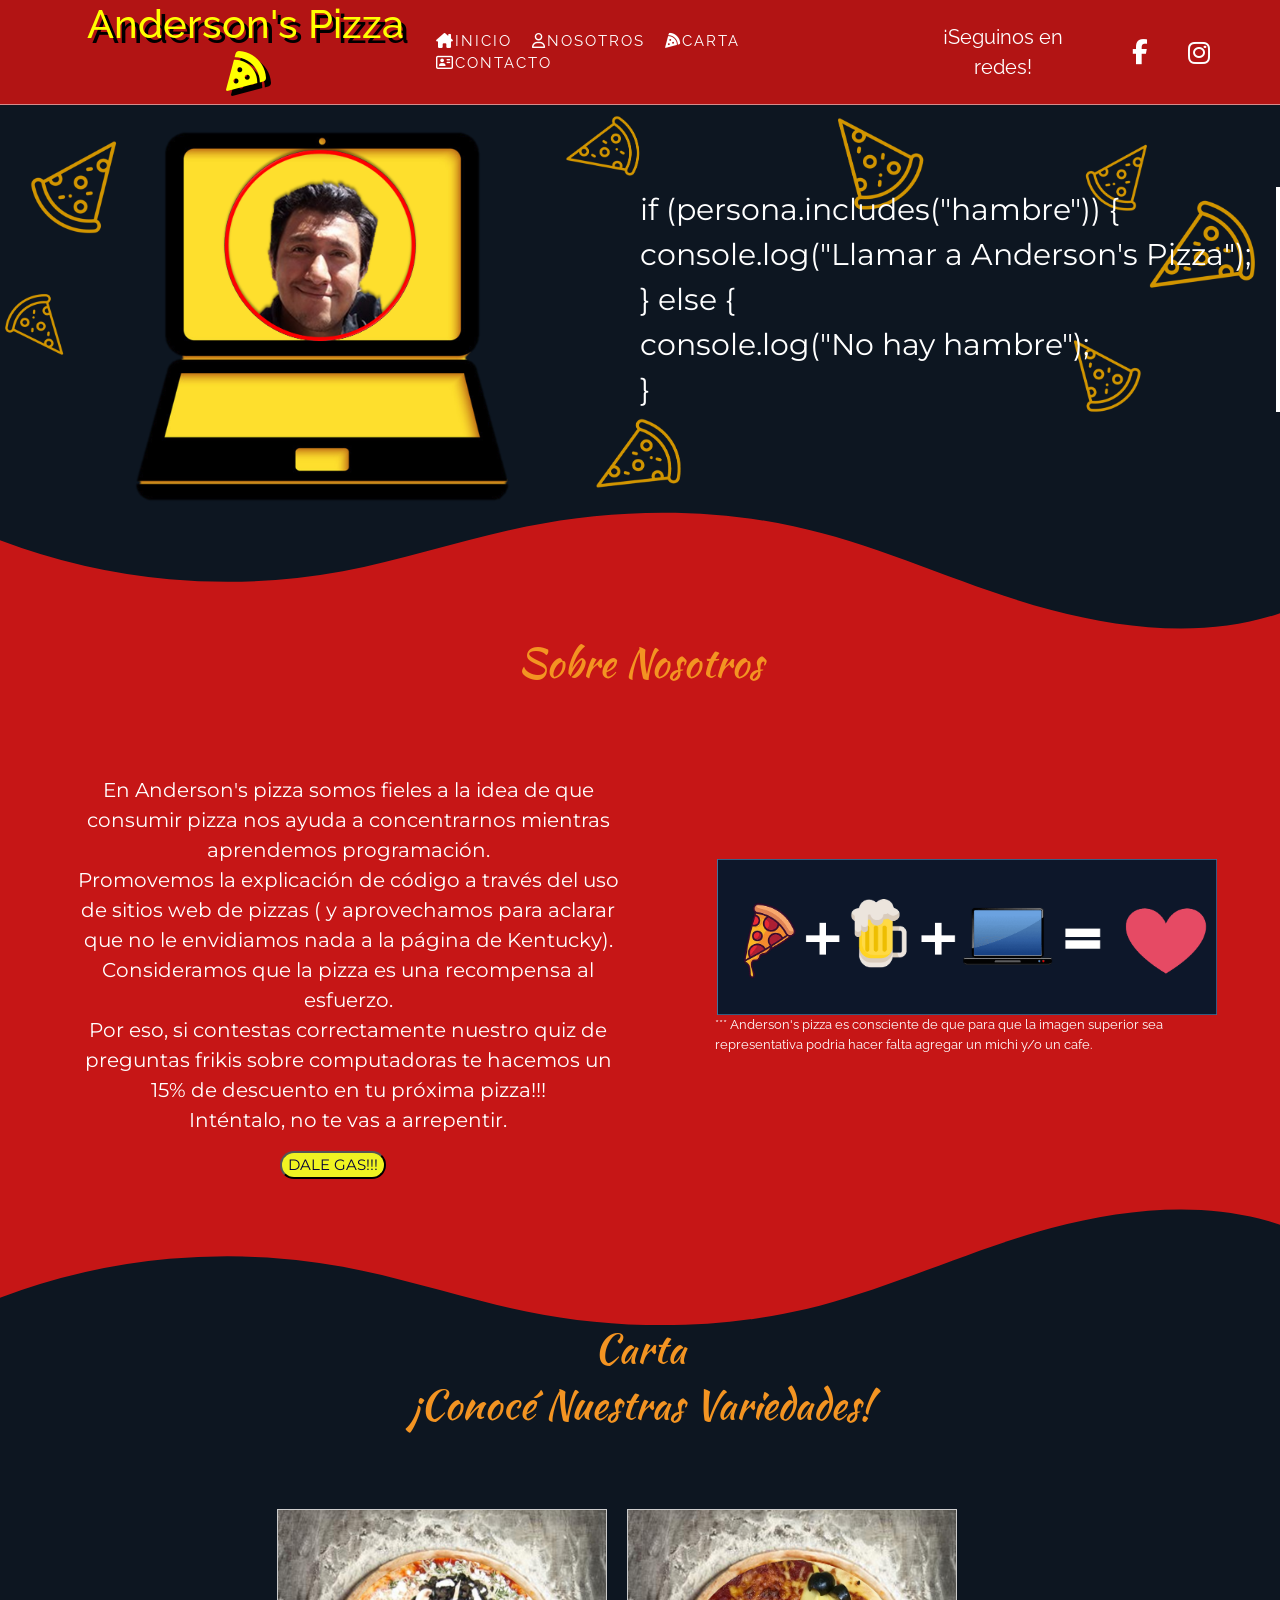
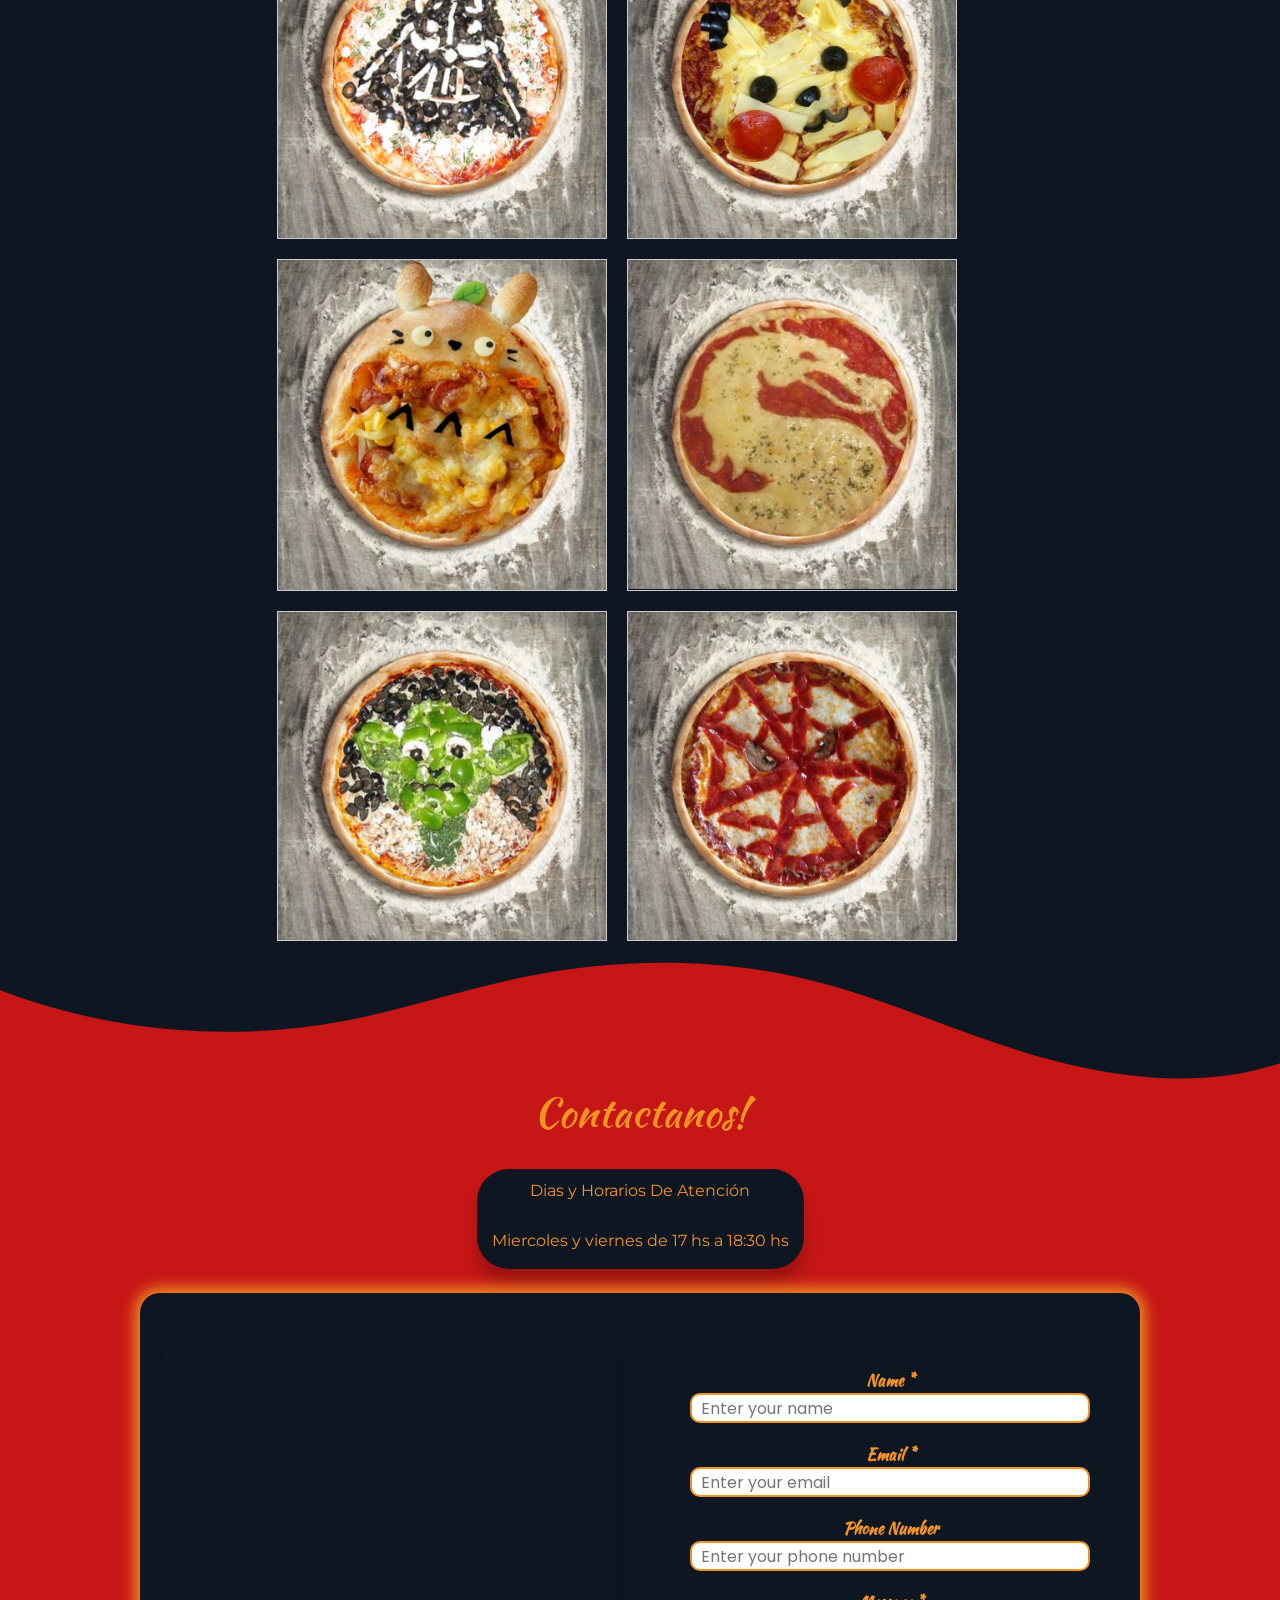
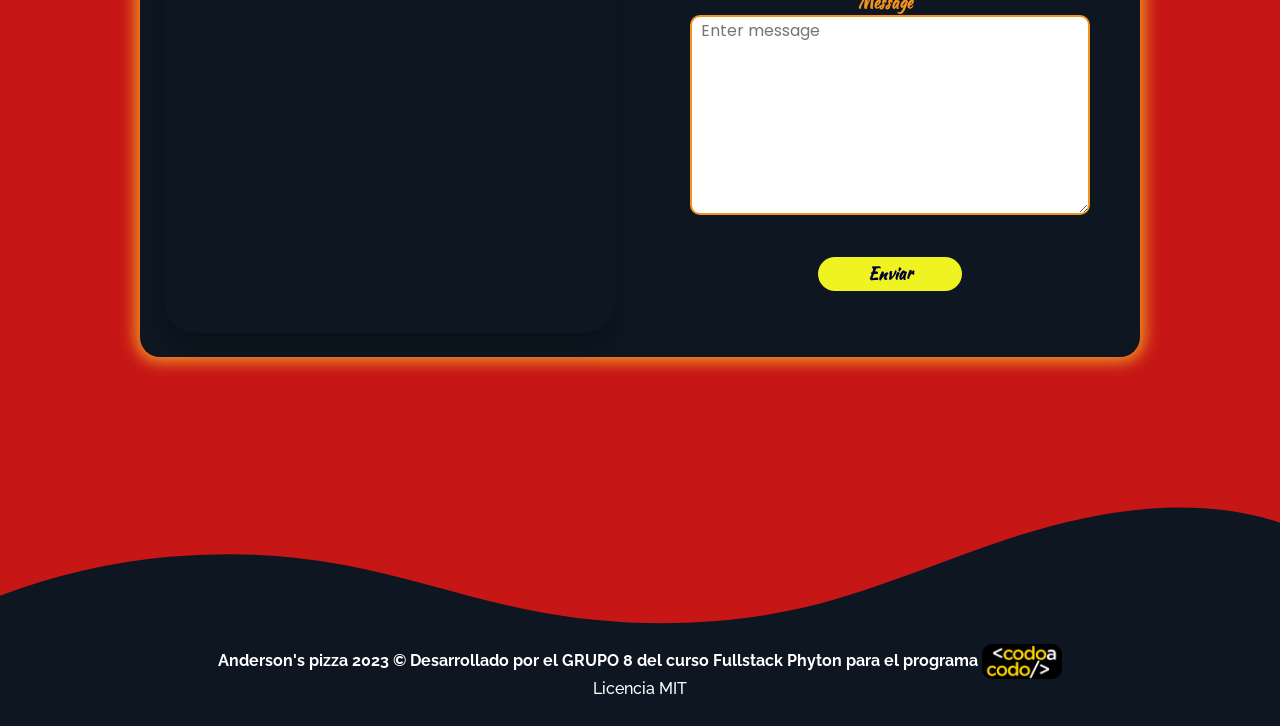
==== commit 55b52f3e: "ajustes finales" ====
--- a/index.html
+++ b/index.html
@@ -130,17 +130,19 @@
                 <div class="contact-box" data-aos="zoom-in-right" data-aos-duration="500">
                     <div class="mapa">
                         <div style="width: 100%;">
-                            <iframe
-                                scrolling="no"
-                                marginheight="0"
-                                marginwidth="0"
-                                src="https://maps.google.com/maps?width=100%25&amp;height=600&amp;hl=es&amp;q=Carlos%20H.%20Perette%20750+(Anderson%C2%B4s%20Pizza)&amp;t=&amp;z=13&amp;ie=UTF8&amp;iwloc=B&amp;output=embed"
-                                width="100%"
-                                height="600"
-                                frameborder="0"
-                            >
-                                <a href="https://www.gps.ie/car-satnav-gps/">Car GPS</a>
-                            </iframe>
+                            <div style="width: 100%;">
+                                <iframe
+                                    scrolling="no"
+                                    marginheight="0"
+                                    marginwidth="0"
+                                    src="https://maps.google.com/maps?width=100%25&amp;height=600&amp;hl=en&amp;q=Carlos%20H.%20Perette%20750+(Anderson%C2%B4s%20Pizza)&amp;t=&amp;z=14&amp;ie=UTF8&amp;iwloc=B&amp;output=embed"
+                                    width="100%"
+                                    height="600"
+                                    frameborder="0"
+                                >
+                                    <a href="https://www.maps.ie/distance-area-calculator.html">measure area map</a>
+                                </iframe>
+                            </div>
                         </div>
                     </div>
                     <div class="right-side">
@@ -176,8 +178,10 @@
             </svg>
         </div>
         <footer>
-            <h2><b>Anderson's pizza 2023 &copy; Desarrollado por el GRUPO 8 del curso Fullstack Phyton para el programa </b><img src="./assets/img/cac_logo.png" alt="cac_logo" /><br>
-            Licencia MIT</h2>
+            <h2>
+                <b>Anderson's pizza 2023 &copy; Desarrollado por el GRUPO 8 del curso Fullstack Phyton para el programa </b><img src="./assets/img/cac_logo.png" alt="cac_logo" /><br />
+                Licencia MIT
+            </h2>
         </footer>
         <script src="./assets/js/showElements.js"></script>
         <script type="text/javascript" src="./assets/js/sendEmail.js"></script>
--- a/assets/css/index.css
+++ b/assets/css/index.css
@@ -62,7 +62,7 @@
 .logo {
     color: yellow;
     text-shadow: 5px 5px black;
-
+    text-align: center;
     flex: 1 1 auto;
 }
 .logo a {
@@ -97,6 +97,8 @@
     color: white;
     padding: 0 5px;
     margin: 0 0 0 30px;
+    display: flex;
+    align-items: center;
 }
 .social a:hover {
     color: #343434;
@@ -117,36 +119,69 @@
     margin-top: 2px;
 }
 
-@media (max-width: 580px) {
+@media (max-width: 579px) {
     header .menu {
         display: block;
         justify-content: center;
     }
-
-    .logo .nav .social {
-        display: block;
+    .nav{
+        display: flex;
         align-items: center;
-    }
-
+        width: 100%;
+        justify-content: center;
+    }
+
+    .nav a {
+        font-size: 12px;
+    }
+    .margen-interno {
+        padding: 0px 25px;
+        justify-content: center;
+    }
+    
     .social p {
         display: none;
     }
 
     .social {
-        padding: 10px 0px 10px 0px;
-        margin-left: 15%;
-    }
-}
-
-@media screen and (min-width: 345px) and (max-width: 580px) {
-
-  .menu .logo .nav .social{
-    display: block;
-    padding-left: 0%;
-  }
-  }
-
-/*====================================================INICIO=======================================================*/
+        display: flex;
+        align-items: center;
+        width: 100%;
+        justify-content: center;
+        height: auto;
+        padding-top: 10px;
+        padding-bottom: 10px;
+    }
+    .social a{
+        padding: 0px;
+        margin: 0px 20px;
+    }
+}
+
+@media screen and (min-width: 580px) and (max-width: 750px) {
+    .nav a {
+        font-size: 12px;
+        margin-left: 12px;
+    }
+    .margen-interno{
+        padding: 0px 20px;
+    }
+
+    .logo{
+        text-align: center;
+    }
+
+    .social p{
+        font-size: 15px;
+    }
+
+    .social a {
+        display: flex;
+        align-items: center;
+    }
+   
+}
+/*====================================================BANNER=======================================================*/
 
 .banner {
     width: 100%;
@@ -203,6 +238,7 @@
 }
 
 @media (max-width: 580px) {
+
     .banner {
         flex-direction: column;
         justify-content: center;
@@ -427,6 +463,17 @@
 .tarjeta:hover p {
     opacity: 1;
 }
+
+@media (max-width: 429px) {
+    .tarjetas-container{
+        margin-left: 12%;
+    }
+
+    .carta {
+        padding-bottom: 70px;
+    }
+}
+
 
 /*====================================================CONTACT=======================================================*/
 
@@ -556,52 +603,6 @@
     padding: 5px 50px;
 }
 
-/*====================== FOOTER ======================*/
-
-footer {
-    display: flex;
-    flex-wrap: nowrap;
-    justify-content: center;
-    align-items: center;
-    height: auto;
-    background-color: rgba(13, 22, 33, 255);
-    bottom: 0%;
-    margin-top: -1px;
-}
-
-footer h1 {
-    color: #ffffff;
-    text-align: center;
-    font-size: clamp(9px, 5vw, 16px);
-    padding: 20px;
-}
-
-footer h2 {
-    color: #ffffff;
-    text-align: center;
-    font-size: clamp(9px, 5vw, 16px);
-    padding: 20px;
-}
-
-footer img {
-    width: clamp(80px, 20vw, 80px);
-    border-radius: 10px;
-}
-
-@media (max-width: 412px) {
-    footer h2 {
-        font-size: small;
-    }
-
-    footer img {
-        width: clamp(70px, 20vw, 70px);
-        border-radius: 10px;
-    }
-
-}
-
-/*============================================================================= OTRAS MEDIA QUERIES ========================================================================*/
-
 @media screen and (max-width: 1040px) {
     .contact-box {
         grid-template-columns: 1fr;
@@ -619,19 +620,74 @@
 }
 
 @media screen and (max-width: 480px) {
-    .banner {
-        padding-bottom: 70px;
-    }
-
-    .carta {
-        padding-bottom: 70px;
-    }
+    
+
 
     .mapa {
         height: 300px;
     }
 
     .tarjeta_contacto p {
-        font-size: 15px;
-    }
-}
+        font-size: 12px;
+    }
+
+    .info-required {
+
+        margin-bottom: 10px;
+
+    }
+    .right-side{
+        padding-top: 0%;
+    }
+
+    .contact{
+        padding-bottom: 0%;
+    }
+}
+
+
+/*====================== FOOTER ======================*/
+
+footer {
+    display: flex;
+    flex-wrap: nowrap;
+    justify-content: center;
+    align-items: center;
+    height: auto;
+    background-color: rgba(13, 22, 33, 255);
+    bottom: 0%;
+    margin-top: -1px;
+}
+
+footer h1 {
+    color: #ffffff;
+    text-align: center;
+    font-size: clamp(9px, 5vw, 16px);
+    padding: 20px;
+}
+
+footer h2 {
+    color: #ffffff;
+    text-align: center;
+    font-size: clamp(9px, 5vw, 16px);
+    padding: 20px;
+}
+
+footer img {
+    width: clamp(80px, 20vw, 80px);
+    border-radius: 10px;
+}
+
+@media (max-width: 412px) {
+    footer h2 {
+        font-size: small;
+    }
+
+    footer img {
+        width: clamp(70px, 20vw, 70px);
+        border-radius: 10px;
+    }
+
+}
+
+
